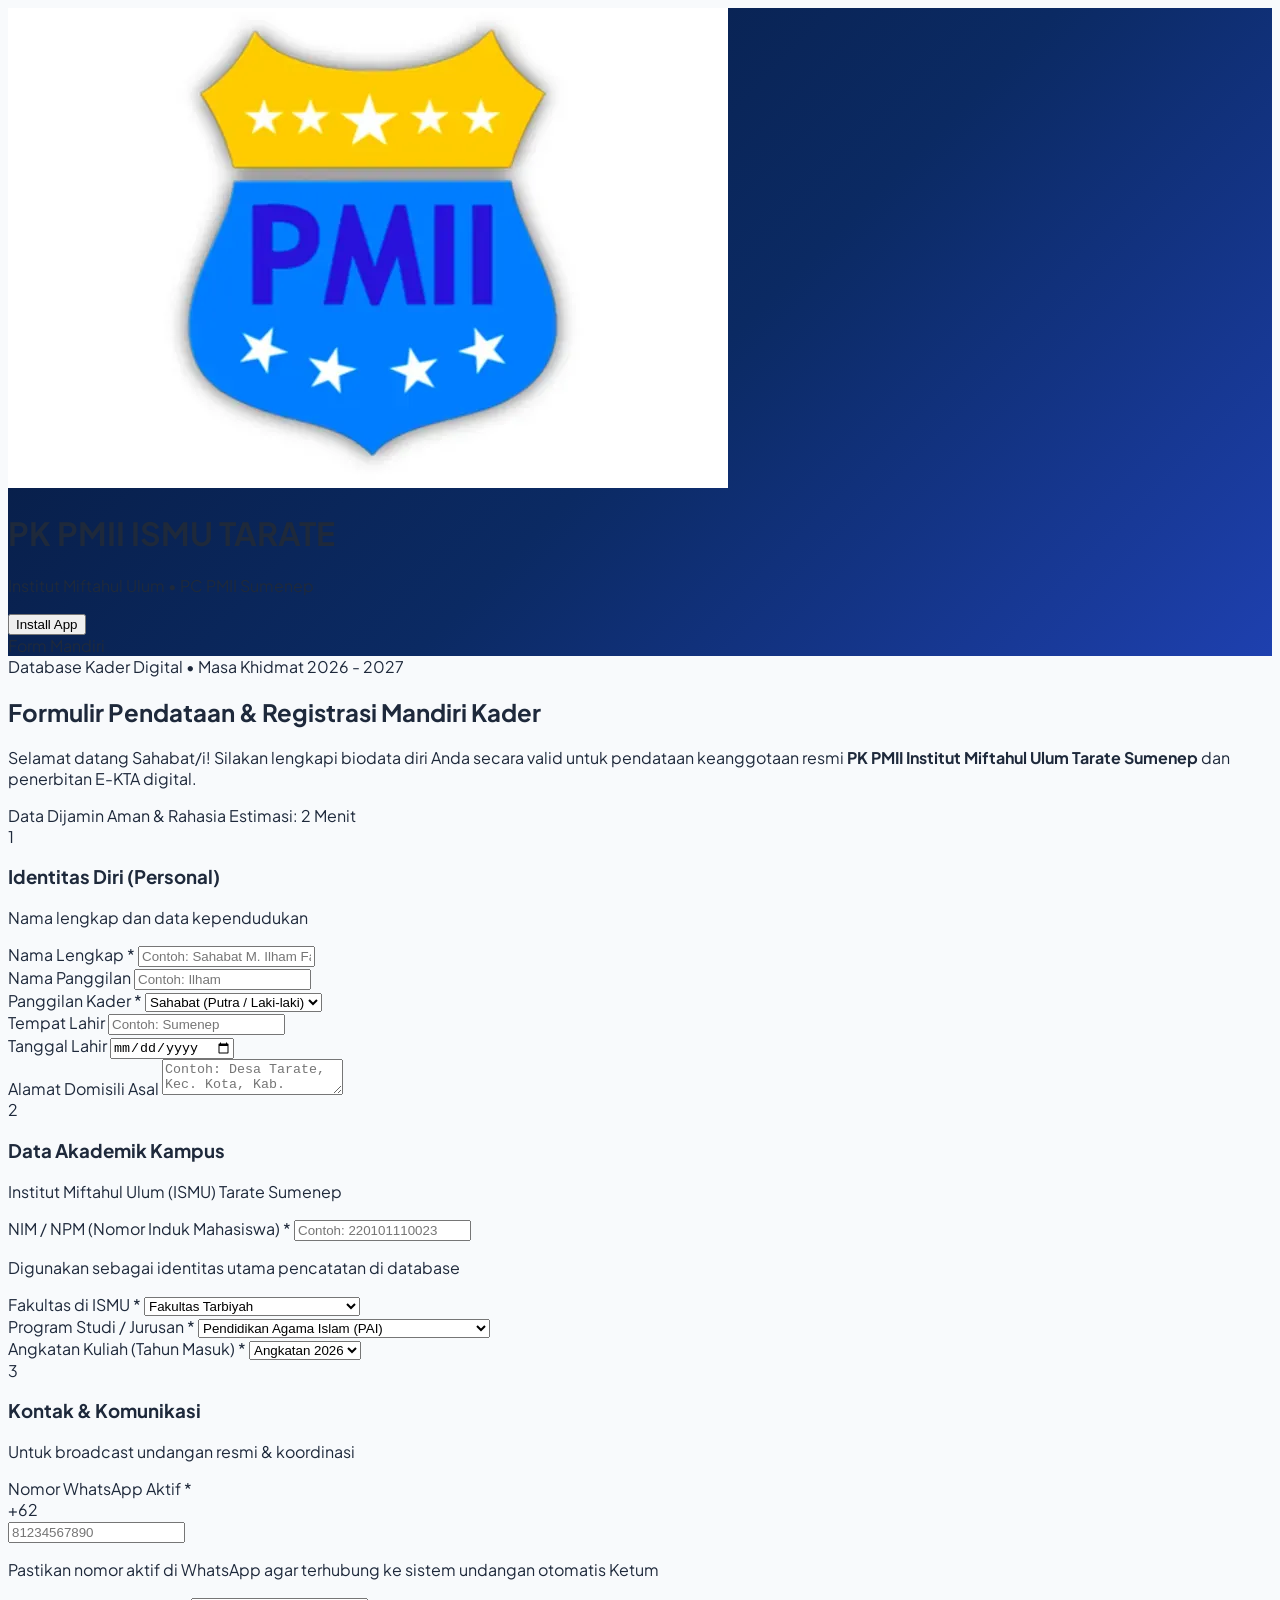
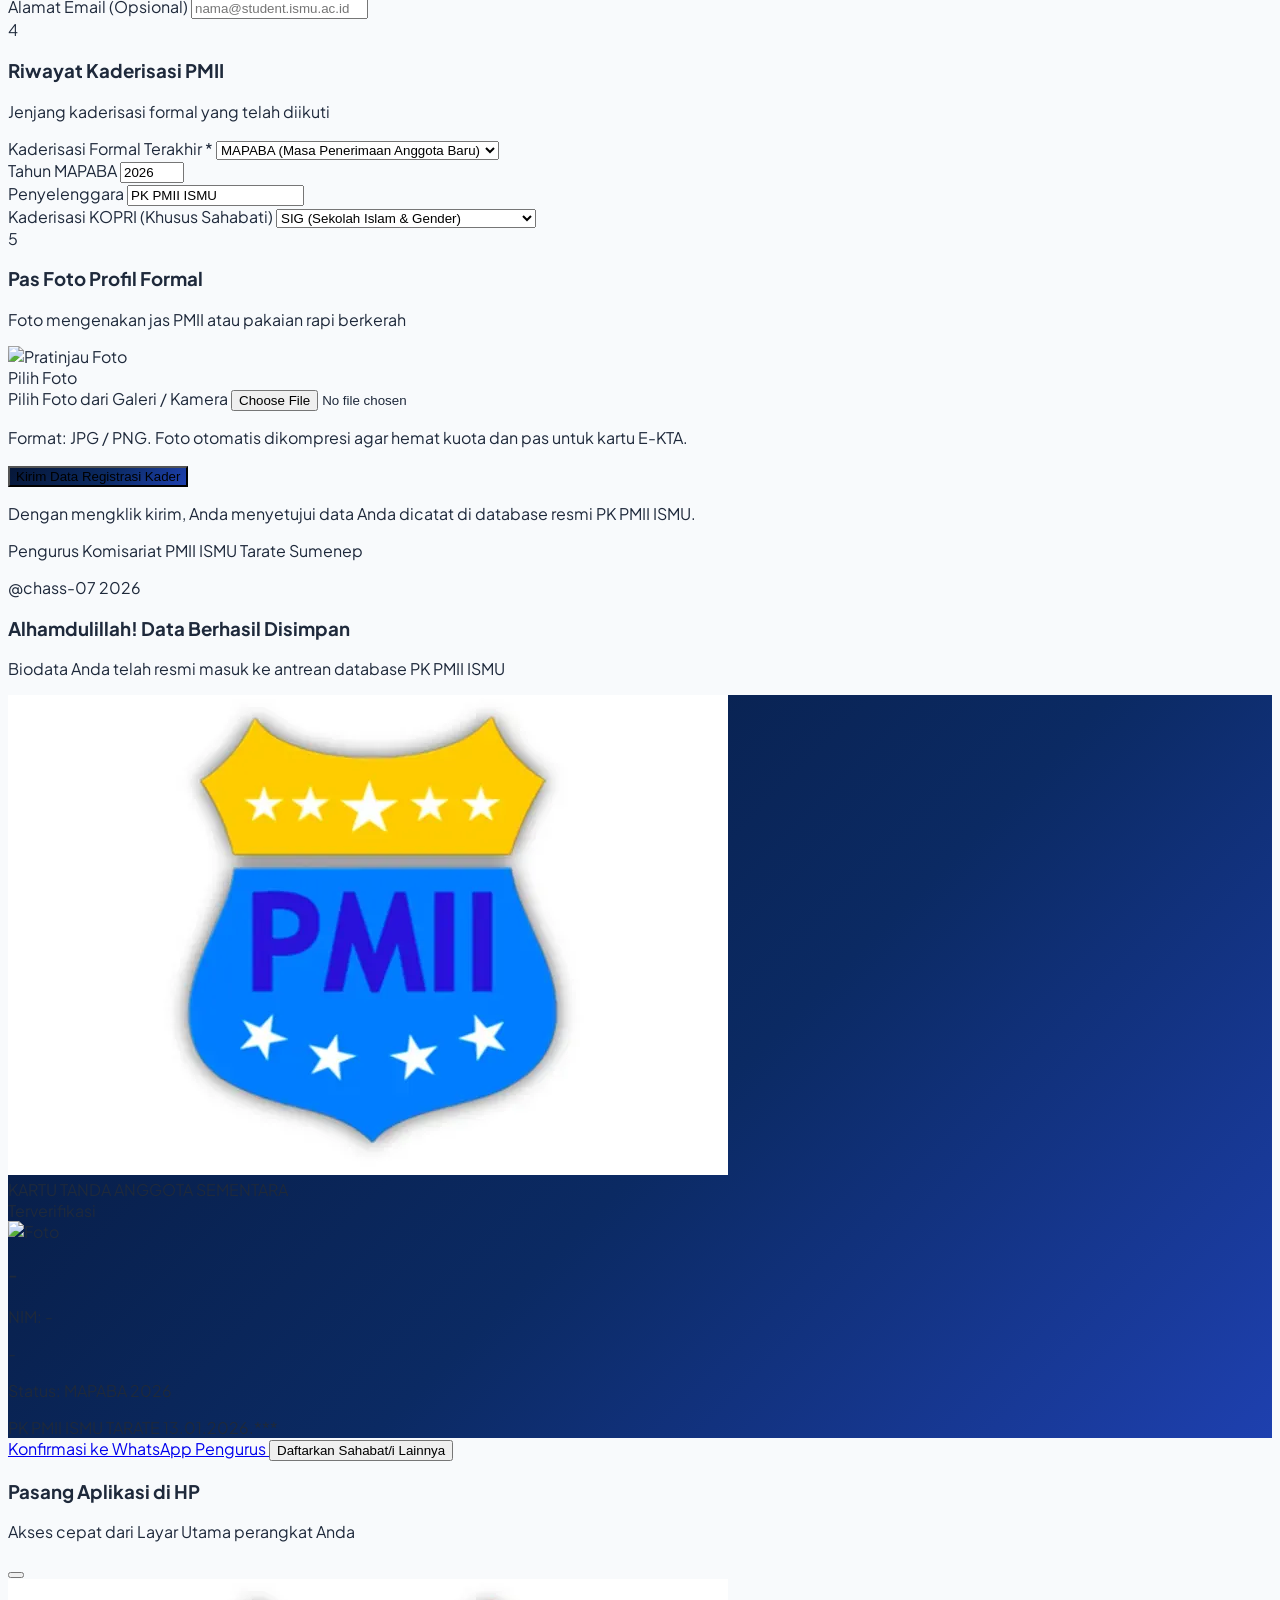
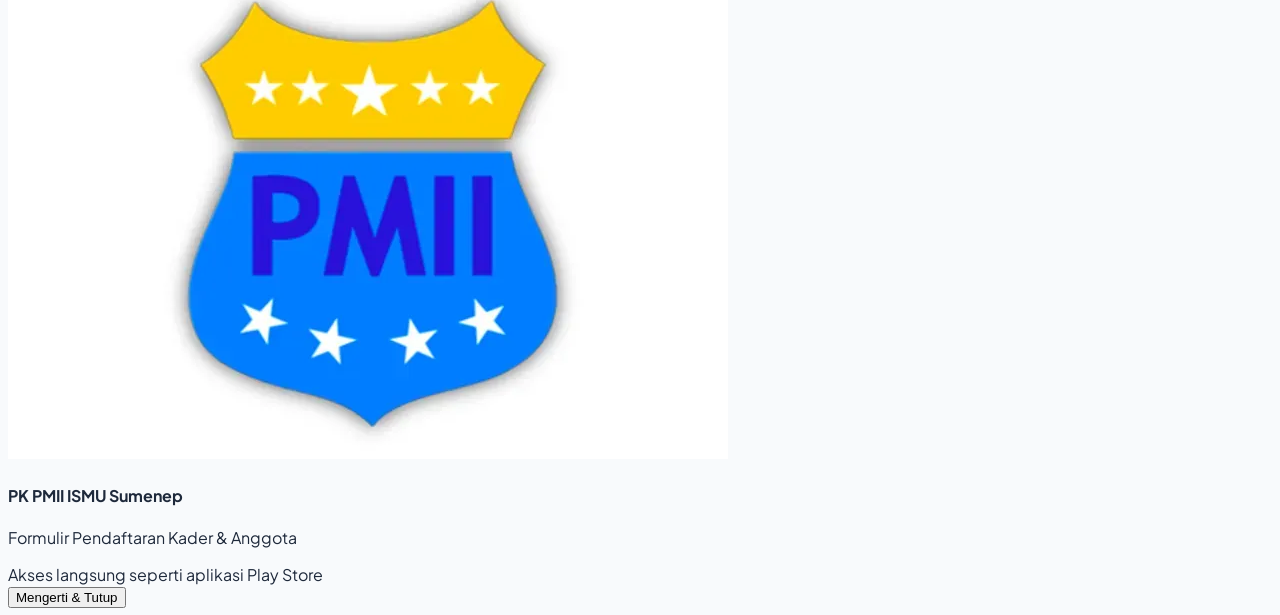
==== form-kader.html @ e55a3c3b "PWA Auto-Update: Bump Service Worker v4.0 dan auto-refresh controllerchange di seluruh halaman" ====
<!DOCTYPE html>
<html lang="id">
<head>
  <meta charset="UTF-8">
  <meta name="viewport" content="width=device-width, initial-scale=1.0, maximum-scale=1.0, user-scalable=no">
  <title>Formulir Pendataan Mandiri Kader PMII ISMU Sumenep</title>
  
  <!-- PWA & Mobile Web App Meta -->
  <link rel="icon" type="image/webp" href="assets/logo-pmii.webp">
  <link rel="manifest" href="manifest.json">
  <meta name="theme-color" content="#002b66">
  <meta name="mobile-web-app-capable" content="yes">
  <meta name="apple-mobile-web-app-capable" content="yes">
  <meta name="apple-mobile-web-app-status-bar-style" content="black-translucent">
  <meta name="apple-mobile-web-app-title" content="PMII ISMU">
  <link rel="apple-touch-icon" href="assets/logo-pmii.webp">
  
  <!-- Tailwind CSS CDN -->
  <script src="https://cdn.tailwindcss.com"></script>
  
  <!-- Google Fonts: Plus Jakarta Sans -->
  <link rel="preconnect" href="https://fonts.googleapis.com">
  <link rel="preconnect" href="https://fonts.gstatic.com" crossorigin>
  <link href="https://fonts.googleapis.com/css2?family=Plus+Jakarta+Sans:wght@300;400;500;600;700;800&family=Cinzel:wght@600;700;800&display=swap" rel="stylesheet">
  
  <!-- Lucide Icons -->
  <script src="https://unpkg.com/lucide@latest"></script>

  <!-- Data Awal & Konfigurasi Cloud -->
  <script src="js/data.js?v=20261110_v4"></script>

  <script>
    tailwind.config = {
      theme: {
        extend: {
          fontFamily: {
            sans: ['"Plus Jakarta Sans"', 'sans-serif'],
            cinzel: ['"Cinzel"', 'serif'],
          },
          colors: {
            pmii: {
              blue: '#0B2A63',
              navy: '#061738',
              yellow: '#F5B014',
              gold: '#D99B0B',
              lightBlue: '#1E40AF',
              accent: '#3B82F6'
            }
          }
        }
      }
    }
  </script>

  <style>
    body {
      background-color: #F8FAFC;
      color: #1E293B;
      font-family: 'Plus Jakarta Sans', sans-serif;
      -webkit-tap-highlight-color: transparent;
    }
    .custom-scrollbar::-webkit-scrollbar {
      width: 4px;
      height: 4px;
    }
    .custom-scrollbar::-webkit-scrollbar-track {
      background: #F1F5F9;
    }
    .custom-scrollbar::-webkit-scrollbar-thumb {
      background: #CBD5E1;
      border-radius: 4px;
    }
    .gradient-pmii {
      background: linear-gradient(135deg, #061738 0%, #0B2A63 55%, #1E40AF 100%);
    }
    .gradient-gold {
      background: linear-gradient(135deg, #F5B014 0%, #D99B0B 100%);
    }
  </style>
</head>
<body class="min-h-screen flex flex-col justify-between selection:bg-pmii-yellow selection:text-pmii-navy">

  <!-- Header Banner Publik -->
  <header class="gradient-pmii text-white shadow-lg sticky top-0 z-30">
    <div class="max-w-xl mx-auto px-4 py-3 flex items-center justify-between">
      <div class="flex items-center gap-3">
        <div class="w-10 h-10 rounded-xl bg-white p-1 shadow-md flex items-center justify-center shrink-0">
          <img src="assets/logo-pmii.webp" 
               alt="Logo PMII" 
               class="w-full h-full object-contain">
        </div>
        <div>
          <h1 class="text-sm font-extrabold tracking-wide text-white leading-tight">PK PMII ISMU TARATE</h1>
          <p class="text-[11px] text-yellow-300 font-medium">Institut Miftahul Ulum • PC PMII Sumenep</p>
        </div>
      </div>
      <div class="flex items-center gap-2">
        <button id="btn-install-form" type="button" onclick="triggerPwaInstall()" class="hidden items-center gap-1.5 bg-yellow-400 hover:bg-yellow-300 text-slate-900 font-black text-[11px] px-3 py-1 rounded-full shadow-sm transition cursor-pointer">
          <i data-lucide="download" class="w-3.5 h-3.5 stroke-[2.5]"></i>
          <span>Install App</span>
        </button>
        <div class="flex items-center gap-1.5 bg-white/10 px-2.5 py-1 rounded-full border border-white/15 text-[10px] text-white">
          <span class="w-1.5 h-1.5 rounded-full bg-emerald-400 animate-pulse"></span>
          <span>Form Mandiri</span>
        </div>
      </div>
    </div>
  </header>

  <!-- Hero Section & Petunjuk -->
  <main class="flex-grow max-w-xl w-full mx-auto px-4 py-5 space-y-5">
    
    <!-- Hero Box -->
    <div class="bg-white rounded-3xl p-5 border border-slate-100 shadow-sm relative overflow-hidden">
      <div class="absolute -right-10 -bottom-10 w-32 h-32 bg-yellow-400/10 rounded-full blur-xl pointer-events-none"></div>
      <div class="flex items-center gap-2 mb-2">
        <span class="px-2.5 py-0.5 rounded-full bg-blue-50 text-blue-800 text-[10px] font-bold uppercase tracking-wider border border-blue-100">
          Database Kader Digital
        </span>
        <span class="text-xs text-slate-400">• Masa Khidmat 2026 - 2027</span>
      </div>
      <h2 class="text-lg font-extrabold text-slate-900 leading-snug">
        Formulir Pendataan & Registrasi Mandiri Kader
      </h2>
      <p class="text-xs text-slate-500 mt-1 leading-relaxed">
        Selamat datang Sahabat/i! Silakan lengkapi biodata diri Anda secara valid untuk pendataan keanggotaan resmi 
        <strong class="text-pmii-blue">PK PMII Institut Miftahul Ulum Tarate Sumenep</strong> dan penerbitan E-KTA digital.
      </p>

      <div class="mt-4 pt-3 border-t border-slate-100 flex items-center justify-between text-[11px] text-slate-500">
        <span class="flex items-center gap-1">
          <i data-lucide="shield-check" class="w-3.5 h-3.5 text-emerald-600"></i>
          <span>Data Dijamin Aman & Rahasia</span>
        </span>
        <span class="text-slate-400">Estimasi: 2 Menit</span>
      </div>
    </div>

    <!-- Form Kontainer -->
    <form id="form-registrasi-kader" onsubmit="handleFormSubmit(event)" class="space-y-5">
      
      <!-- STEP 1: Biodata Personal -->
      <div class="bg-white rounded-3xl p-5 border border-slate-100 shadow-sm space-y-4">
        <div class="flex items-center gap-2.5 pb-3 border-b border-slate-100">
          <div class="w-7 h-7 rounded-xl bg-blue-50 text-blue-700 flex items-center justify-center font-bold text-xs">
            1
          </div>
          <div>
            <h3 class="text-sm font-extrabold text-slate-800">Identitas Diri (Personal)</h3>
            <p class="text-[11px] text-slate-400">Nama lengkap dan data kependudukan</p>
          </div>
        </div>

        <div class="space-y-3.5">
          <!-- Nama Lengkap -->
          <div>
            <label class="block text-xs font-bold text-slate-700 mb-1">
              Nama Lengkap <span class="text-rose-500">*</span>
            </label>
            <input type="text" id="kader-nama" required placeholder="Contoh: Sahabat M. Ilham Fathoni" 
                   class="w-full text-xs border border-slate-200 rounded-xl px-3.5 py-2.5 bg-slate-50/50 focus:bg-white focus:outline-none focus:border-blue-600 focus:ring-2 focus:ring-blue-100 transition">
          </div>

          <!-- Nama Panggilan & Gender -->
          <div class="grid grid-cols-2 gap-3">
            <div>
              <label class="block text-xs font-bold text-slate-700 mb-1">
                Nama Panggilan
              </label>
              <input type="text" id="kader-panggilan" placeholder="Contoh: Ilham" 
                     class="w-full text-xs border border-slate-200 rounded-xl px-3.5 py-2.5 bg-slate-50/50 focus:bg-white focus:outline-none focus:border-blue-600 focus:ring-2 focus:ring-blue-100 transition">
            </div>

            <div>
              <label class="block text-xs font-bold text-slate-700 mb-1">
                Panggilan Kader <span class="text-rose-500">*</span>
              </label>
              <select id="kader-gender" required onchange="handleGenderChange(this.value)"
                      class="w-full text-xs border border-slate-200 rounded-xl px-3.5 py-2.5 bg-slate-50/50 focus:bg-white focus:outline-none focus:border-blue-600 focus:ring-2 focus:ring-blue-100 transition font-semibold">
                <option value="Laki-laki">Sahabat (Putra / Laki-laki)</option>
                <option value="Perempuan">Sahabati (Putri / KOPRI)</option>
              </select>
            </div>
          </div>

          <!-- Tempat & Tanggal Lahir -->
          <div class="grid grid-cols-2 gap-3">
            <div>
              <label class="block text-xs font-bold text-slate-700 mb-1">
                Tempat Lahir
              </label>
              <input type="text" id="kader-tempat-lahir" placeholder="Contoh: Sumenep" 
                     class="w-full text-xs border border-slate-200 rounded-xl px-3.5 py-2.5 bg-slate-50/50 focus:bg-white focus:outline-none focus:border-blue-600 focus:ring-2 focus:ring-blue-100 transition">
            </div>

            <div>
              <label class="block text-xs font-bold text-slate-700 mb-1">
                Tanggal Lahir
              </label>
              <input type="date" id="kader-tanggal-lahir" 
                     class="w-full text-xs border border-slate-200 rounded-xl px-3.5 py-2.5 bg-slate-50/50 focus:bg-white focus:outline-none focus:border-blue-600 focus:ring-2 focus:ring-blue-100 transition">
            </div>
          </div>

          <!-- Alamat Asal -->
          <div>
            <label class="block text-xs font-bold text-slate-700 mb-1">
              Alamat Domisili Asal
            </label>
            <textarea id="kader-alamat" rows="2" placeholder="Contoh: Desa Tarate, Kec. Kota, Kab. Sumenep" 
                      class="w-full text-xs border border-slate-200 rounded-xl px-3.5 py-2 bg-slate-50/50 focus:bg-white focus:outline-none focus:border-blue-600 focus:ring-2 focus:ring-blue-100 transition"></textarea>
          </div>
        </div>
      </div>

      <!-- STEP 2: Data Akademik Kampus ISMU -->
      <div class="bg-white rounded-3xl p-5 border border-slate-100 shadow-sm space-y-4">
        <div class="flex items-center gap-2.5 pb-3 border-b border-slate-100">
          <div class="w-7 h-7 rounded-xl bg-amber-50 text-amber-700 flex items-center justify-center font-bold text-xs">
            2
          </div>
          <div>
            <h3 class="text-sm font-extrabold text-slate-800">Data Akademik Kampus</h3>
            <p class="text-[11px] text-slate-400">Institut Miftahul Ulum (ISMU) Tarate Sumenep</p>
          </div>
        </div>

        <div class="space-y-3.5">
          <!-- NIM / NPM -->
          <div>
            <label class="block text-xs font-bold text-slate-700 mb-1">
              NIM / NPM (Nomor Induk Mahasiswa) <span class="text-rose-500">*</span>
            </label>
            <input type="text" id="kader-nim" required placeholder="Contoh: 220101110023" 
                   class="w-full text-xs font-mono font-bold tracking-wider border border-slate-200 rounded-xl px-3.5 py-2.5 bg-slate-50/50 focus:bg-white focus:outline-none focus:border-blue-600 focus:ring-2 focus:ring-blue-100 transition">
            <p class="text-[10px] text-slate-400 mt-1">Digunakan sebagai identitas utama pencatatan di database</p>
          </div>

          <!-- Fakultas -->
          <div>
            <label class="block text-xs font-bold text-slate-700 mb-1">
              Fakultas di ISMU <span class="text-rose-500">*</span>
            </label>
            <select id="kader-fakultas" required onchange="handleFakultasChange(this.value)"
                    class="w-full text-xs border border-slate-200 rounded-xl px-3.5 py-2.5 bg-slate-50/50 focus:bg-white focus:outline-none focus:border-blue-600 focus:ring-2 focus:ring-blue-100 transition font-semibold">
              <!-- Populated dynamically via JS -->
            </select>
          </div>

          <!-- Program Studi / Jurusan -->
          <div>
            <label class="block text-xs font-bold text-slate-700 mb-1">
              Program Studi / Jurusan <span class="text-rose-500">*</span>
            </label>
            <select id="kader-jurusan" required
                    class="w-full text-xs border border-slate-200 rounded-xl px-3.5 py-2.5 bg-slate-50/50 focus:bg-white focus:outline-none focus:border-blue-600 focus:ring-2 focus:ring-blue-100 transition font-medium">
              <!-- Populated by JS -->
            </select>
          </div>

          <!-- Angkatan Kuliah -->
          <div>
            <label class="block text-xs font-bold text-slate-700 mb-1">
              Angkatan Kuliah (Tahun Masuk) <span class="text-rose-500">*</span>
            </label>
            <select id="kader-angkatan" required
                    class="w-full text-xs border border-slate-200 rounded-xl px-3.5 py-2.5 bg-slate-50/50 focus:bg-white focus:outline-none focus:border-blue-600 focus:ring-2 focus:ring-blue-100 transition font-semibold">
              <option value="2026" selected>Angkatan 2026</option>
              <option value="2025">Angkatan 2025</option>
              <option value="2024">Angkatan 2024</option>
              <option value="2023">Angkatan 2023</option>
              <option value="2022">Angkatan 2022</option>
              <option value="2021">Angkatan 2021</option>
              <option value="2020">Angkatan 2020</option>
            </select>
          </div>
        </div>
      </div>

      <!-- STEP 3: Kontak WhatsApp & Komunikasi -->
      <div class="bg-white rounded-3xl p-5 border border-slate-100 shadow-sm space-y-4">
        <div class="flex items-center gap-2.5 pb-3 border-b border-slate-100">
          <div class="w-7 h-7 rounded-xl bg-emerald-50 text-emerald-700 flex items-center justify-center font-bold text-xs">
            3
          </div>
          <div>
            <h3 class="text-sm font-extrabold text-slate-800">Kontak & Komunikasi</h3>
            <p class="text-[11px] text-slate-400">Untuk broadcast undangan resmi & koordinasi</p>
          </div>
        </div>

        <div class="space-y-3.5">
          <!-- WhatsApp -->
          <div>
            <label class="block text-xs font-bold text-slate-700 mb-1">
              Nomor WhatsApp Aktif <span class="text-rose-500">*</span>
            </label>
            <div class="relative">
              <div class="absolute inset-y-0 left-0 pl-3.5 flex items-center pointer-events-none text-slate-400 text-xs font-bold">
                +62
              </div>
              <input type="tel" id="kader-whatsapp" required placeholder="81234567890" 
                     class="w-full text-xs font-bold border border-slate-200 rounded-xl pl-12 pr-3.5 py-2.5 bg-slate-50/50 focus:bg-white focus:outline-none focus:border-emerald-600 focus:ring-2 focus:ring-emerald-100 transition">
            </div>
            <p class="text-[10px] text-slate-400 mt-1">Pastikan nomor aktif di WhatsApp agar terhubung ke sistem undangan otomatis Ketum</p>
          </div>

          <!-- Email -->
          <div>
            <label class="block text-xs font-bold text-slate-700 mb-1">
              Alamat Email (Opsional)
            </label>
            <input type="email" id="kader-email" placeholder="nama@student.ismu.ac.id" 
                   class="w-full text-xs border border-slate-200 rounded-xl px-3.5 py-2.5 bg-slate-50/50 focus:bg-white focus:outline-none focus:border-blue-600 focus:ring-2 focus:ring-blue-100 transition">
          </div>
        </div>
      </div>

      <!-- STEP 4: Riwayat Kaderisasi PMII -->
      <div class="bg-white rounded-3xl p-5 border border-slate-100 shadow-sm space-y-4">
        <div class="flex items-center gap-2.5 pb-3 border-b border-slate-100">
          <div class="w-7 h-7 rounded-xl bg-purple-50 text-purple-700 flex items-center justify-center font-bold text-xs">
            4
          </div>
          <div>
            <h3 class="text-sm font-extrabold text-slate-800">Riwayat Kaderisasi PMII</h3>
            <p class="text-[11px] text-slate-400">Jenjang kaderisasi formal yang telah diikuti</p>
          </div>
        </div>

        <div class="space-y-3.5">
          <!-- Jenjang Formal -->
          <div>
            <label class="block text-xs font-bold text-slate-700 mb-1">
              Kaderisasi Formal Terakhir <span class="text-rose-500">*</span>
            </label>
            <select id="kader-formal" required
                    class="w-full text-xs border border-slate-200 rounded-xl px-3.5 py-2.5 bg-slate-50/50 focus:bg-white focus:outline-none focus:border-blue-600 focus:ring-2 focus:ring-blue-100 transition font-semibold">
              <option value="MAPABA" selected>MAPABA (Masa Penerimaan Anggota Baru)</option>
              <option value="PKD">PKD (Pelatihan Kader Dasar)</option>
              <option value="PKL">PKL (Pelatihan Kader Lanjutan)</option>
              <option value="PKN">PKN (Pelatihan Kader Nasional)</option>
              <option value="Calon Anggota">Calon Anggota (Belum Mapaba)</option>
            </select>
          </div>

          <!-- Tahun & Penyelenggara Mapaba -->
          <div class="grid grid-cols-2 gap-3">
            <div>
              <label class="block text-xs font-bold text-slate-700 mb-1">
                Tahun MAPABA
              </label>
              <input type="number" id="kader-tahun-mapaba" value="2026" min="2010" max="2030" 
                     class="w-full text-xs font-bold border border-slate-200 rounded-xl px-3.5 py-2.5 bg-slate-50/50 focus:bg-white focus:outline-none focus:border-blue-600 focus:ring-2 focus:ring-blue-100 transition">
            </div>

            <div>
              <label class="block text-xs font-bold text-slate-700 mb-1">
                Penyelenggara
              </label>
              <input type="text" id="kader-penyelenggara-mapaba" value="PK PMII ISMU" 
                     class="w-full text-xs font-semibold border border-slate-200 rounded-xl px-3.5 py-2.5 bg-slate-50/50 focus:bg-white focus:outline-none focus:border-blue-600 focus:ring-2 focus:ring-blue-100 transition">
            </div>
          </div>

          <!-- Jenjang KOPRI (Khusus Perempuan) -->
          <div id="section-kopri" class="hidden pt-2 border-t border-slate-100">
            <label class="block text-xs font-bold text-pink-700 mb-1">
              Kaderisasi KOPRI (Khusus Sahabati)
            </label>
            <select id="kader-kopri"
                    class="w-full text-xs border border-pink-200 rounded-xl px-3.5 py-2.5 bg-pink-50/30 focus:bg-white focus:outline-none focus:border-pink-500 focus:ring-2 focus:ring-pink-100 transition font-semibold text-pink-800">
              <option value="SIG" selected>SIG (Sekolah Islam & Gender)</option>
              <option value="SKK">SKK (Sekolah Kader KOPRI)</option>
              <option value="SKKN">SKKN (Sekolah Kader KOPRI Nasional)</option>
              <option value="-">Belum Mengikuti KOPRI</option>
            </select>
          </div>
        </div>
      </div>

      <!-- STEP 5: Pas Foto Formal -->
      <div class="bg-white rounded-3xl p-5 border border-slate-100 shadow-sm space-y-4">
        <div class="flex items-center gap-2.5 pb-3 border-b border-slate-100">
          <div class="w-7 h-7 rounded-xl bg-blue-50 text-blue-700 flex items-center justify-center font-bold text-xs">
            5
          </div>
          <div>
            <h3 class="text-sm font-extrabold text-slate-800">Pas Foto Profil Formal</h3>
            <p class="text-[11px] text-slate-400">Foto mengenakan jas PMII atau pakaian rapi berkerah</p>
          </div>
        </div>

        <div class="flex flex-col sm:flex-row items-center gap-4">
          <!-- Foto Preview -->
          <div class="relative w-24 h-24 rounded-2xl overflow-hidden bg-slate-100 border-2 border-dashed border-blue-300 flex items-center justify-center shrink-0 shadow-inner group">
            <img id="foto-preview-img" src="" alt="Pratinjau Foto" class="w-full h-full object-cover hidden">
            <div id="foto-placeholder-icon" class="text-center p-2">
              <i data-lucide="camera" class="w-7 h-7 text-blue-500 mx-auto"></i>
              <span class="text-[9px] text-slate-400 block mt-1 font-semibold">Pilih Foto</span>
            </div>
          </div>

          <!-- Input File -->
          <div class="w-full space-y-2">
            <label for="input-foto-file" class="w-full py-2.5 px-4 bg-blue-50 hover:bg-blue-100 text-blue-700 border border-blue-200 rounded-xl font-bold text-xs flex items-center justify-center gap-2 cursor-pointer transition active:scale-98">
              <i data-lucide="upload" class="w-4 h-4"></i>
              <span>Pilih Foto dari Galeri / Kamera</span>
            </label>
            <input type="file" id="input-foto-file" accept="image/*" onchange="handleFotoFileSelect(event)" class="hidden">
            <input type="hidden" id="kader-foto-base64">
            
            <p class="text-[10px] text-slate-400 leading-tight">
              Format: JPG / PNG. Foto otomatis dikompresi agar hemat kuota dan pas untuk kartu E-KTA.
            </p>
          </div>
        </div>
      </div>

      <!-- Tombol Submit -->
      <div class="pt-2">
        <button type="submit" id="btn-submit-pendaftaran" 
                class="w-full py-3.5 px-6 gradient-pmii text-white font-extrabold text-sm rounded-2xl shadow-lg shadow-blue-900/25 hover:shadow-xl hover:opacity-95 transition flex items-center justify-center gap-2 active:scale-98">
          <i data-lucide="send" class="w-4 h-4 text-yellow-400"></i>
          <span>Kirim Data Registrasi Kader</span>
        </button>
        <p class="text-center text-[11px] text-slate-400 mt-2.5">
          Dengan mengklik kirim, Anda menyetujui data Anda dicatat di database resmi PK PMII ISMU.
        </p>
      </div>

    </form>

  </main>

  <!-- Footer Publik -->
  <footer class="bg-white border-t border-slate-100 py-4 mt-8">
    <div class="max-w-xl mx-auto px-4 text-center space-y-1">
      <p class="text-xs font-bold text-slate-700">Pengurus Komisariat PMII ISMU Tarate Sumenep</p>
      <p class="text-[10px] text-slate-400">@chass-07 2026</p>
    </div>
  </footer>

  <!-- MODAL SUKSES & BUKTI REGISTRASI DIGITAL -->
  <div id="modal-sukses" class="fixed inset-0 z-50 bg-slate-900/80 backdrop-blur-sm flex items-center justify-center p-4 hidden">
    <div class="bg-white rounded-3xl max-w-md w-full p-6 shadow-2xl space-y-5 animate-in fade-in zoom-in-95 duration-200">
      
      <!-- Icon Sukses -->
      <div class="text-center space-y-1.5">
        <div class="w-14 h-14 rounded-full bg-emerald-100 text-emerald-600 flex items-center justify-center mx-auto shadow-md shadow-emerald-500/20">
          <i data-lucide="check" class="w-8 h-8 stroke-[3]"></i>
        </div>
        <h3 class="text-lg font-black text-slate-900">Alhamdulillah! Data Berhasil Disimpan</h3>
        <p class="text-xs text-slate-500">Biodata Anda telah resmi masuk ke antrean database PK PMII ISMU</p>
      </div>

      <!-- Kartu Digital Pratinjau KTA Sementara -->
      <div id="bukti-kartu" class="gradient-pmii rounded-2xl p-4 text-white shadow-md relative overflow-hidden border border-yellow-400/30">
        <div class="absolute -right-8 -bottom-8 w-24 h-24 bg-yellow-400/20 rounded-full blur-xl pointer-events-none"></div>
        <div class="flex items-center justify-between pb-2 border-b border-white/15 mb-3">
          <div class="flex items-center gap-2">
            <div class="w-5 h-5 rounded-md bg-white p-0.5 flex items-center justify-center shrink-0">
              <img src="assets/logo-pmii.webp" alt="Logo PMII" class="w-full h-full object-contain">
            </div>
            <span class="text-[10px] font-black tracking-wider text-yellow-300 uppercase">KARTU TANDA ANGGOTA SEMENTARA</span>
          </div>
          <span class="text-[9px] bg-emerald-500/80 px-2 py-0.5 rounded font-bold">Terverifikasi</span>
        </div>

        <div class="flex items-start gap-3">
          <img id="sukses-card-foto" src="https://via.placeholder.com/80" alt="Foto" class="w-16 h-20 rounded-xl object-cover border-2 border-yellow-400 shadow-sm shrink-0 bg-slate-800">
          <div class="space-y-0.5 text-xs">
            <h4 id="sukses-card-nama" class="font-extrabold text-sm text-white leading-tight">-</h4>
            <p id="sukses-card-nim" class="font-mono text-yellow-300 text-[11px] font-bold">NIM: -</p>
            <p id="sukses-card-prodi" class="text-[11px] text-slate-200">-</p>
            <p id="sukses-card-kaderisasi" class="text-[10px] text-slate-300 font-semibold pt-1">Status: MAPABA 2026</p>
          </div>
        </div>

        <div class="mt-3 pt-2 border-t border-white/10 flex items-center justify-between text-[10px] text-slate-300">
          <span>PK PMII ISMU TARATE</span>
          <span id="sukses-card-kta" class="font-mono text-yellow-300 font-bold">13.01.2026.***</span>
        </div>
      </div>

      <!-- Action Buttons -->
      <div class="space-y-2.5 pt-1">
        <!-- Konfirmasi via WhatsApp -->
        <a id="btn-wa-konfirmasi" href="#" target="_blank" 
           class="w-full py-3 px-4 bg-emerald-600 hover:bg-emerald-700 text-white font-extrabold text-xs rounded-xl shadow-md shadow-emerald-600/25 transition flex items-center justify-center gap-2">
          <i data-lucide="message-circle" class="w-4 h-4"></i>
          <span>Konfirmasi ke WhatsApp Pengurus</span>
        </a>

        <!-- Isi Form Lain / Tutup -->
        <button type="button" onclick="location.reload()" 
                class="w-full py-2.5 px-4 bg-slate-100 hover:bg-slate-200 text-slate-700 font-bold text-xs rounded-xl transition">
          Daftarkan Sahabat/i Lainnya
        </button>
      </div>

    </div>
  </div>

  <!-- MODAL: PANDUAN INSTALL APLIKASI (PWA CROSS-DEVICE) -->
  <div id="modal-pwa-guide" class="fixed inset-0 z-50 bg-slate-900/80 backdrop-blur-sm flex items-center justify-center p-4 hidden">
    <div class="bg-white rounded-3xl max-w-md w-full p-6 shadow-2xl space-y-5 animate-in fade-in zoom-in-95 duration-200">
      
      <div class="flex items-center justify-between pb-3 border-b border-slate-100">
        <div class="flex items-center gap-2.5">
          <div class="w-9 h-9 rounded-xl bg-amber-100 text-amber-700 flex items-center justify-center">
            <i data-lucide="smartphone" class="w-5 h-5"></i>
          </div>
          <div>
            <h3 class="font-extrabold text-slate-800 text-sm">Pasang Aplikasi di HP</h3>
            <p class="text-[11px] text-slate-400">Akses cepat dari Layar Utama perangkat Anda</p>
          </div>
        </div>
        <button onclick="closePwaGuideModal()" class="text-slate-400 hover:text-slate-600 p-1.5 rounded-xl hover:bg-slate-100 transition">
          <i data-lucide="x" class="w-4 h-4"></i>
        </button>
      </div>

      <!-- App Card Preview -->
      <div class="flex items-center gap-3.5 p-3.5 rounded-2xl bg-gradient-to-br from-blue-50/60 to-slate-50 border border-blue-100/70">
        <div class="w-12 h-12 rounded-2xl bg-white p-1 border border-slate-200 shadow-xs flex items-center justify-center shrink-0">
          <img src="assets/logo-pmii.webp" alt="Logo PMII" class="w-full h-full object-contain">
        </div>
        <div class="space-y-0.5">
          <h4 class="font-extrabold text-xs text-slate-900">PK PMII ISMU Sumenep</h4>
          <p class="text-[11px] text-slate-500">Formulir Pendaftaran Kader & Anggota</p>
          <div class="flex items-center gap-1.5 text-[10px] text-emerald-700 font-bold pt-0.5">
            <span class="w-1.5 h-1.5 rounded-full bg-emerald-500"></span>
            <span>Akses langsung seperti aplikasi Play Store</span>
          </div>
        </div>
      </div>

      <!-- Petunjuk Dinamis Berdasarkan OS / Browser -->
      <div id="pwa-guide-steps" class="space-y-2.5 text-xs text-slate-700"></div>

      <!-- Tombol Aksi -->
      <div class="pt-2 flex items-center justify-end">
        <button onclick="closePwaGuideModal()" class="w-full py-2.5 px-4 bg-blue-600 hover:bg-blue-700 text-white font-bold text-xs rounded-xl shadow-xs transition text-center">
          Mengerti & Tutup
        </button>
      </div>

    </div>
  </div>

  <!-- JAVASCRIPT LOGIC FORMULIR -->
  <script>
    // Data Program Studi Default per Fakultas ISMU Tarate
    const defaultProdiByFakultas = {
      "Fakultas Tarbiyah": [
        "Pendidikan Agama Islam (PAI)",
        "Manajemen Pendidikan Islam (MPI)",
        "Pendidikan Guru Madrasah Ibtidaiyah (PGMI)"
      ],
      "Fakultas Syariah": [
        "Hukum Keluarga Islam (HKI / Ahwal Syakhshiyyah)",
        "Hukum Ekonomi Syariah (HES / Muamalah)"
      ],
      "Fakultas Ekonomi & Bisnis Islam": [
        "Ekonomi Syariah",
        "Perbankan Syariah"
      ],
      "Program Pascasarjana": [
        "Magister Pendidikan Agama Islam (S2 PAI)"
      ]
    };

    function getDynamicFakultasProdiMap() {
      try {
        const saved = localStorage.getItem('pmii_fakultas_prodi');
        if (saved) {
          const parsed = JSON.parse(saved);
          if (Array.isArray(parsed) && parsed.length > 0) {
            const map = {};
            parsed.forEach(item => {
              if (item.fakultas) {
                map[item.fakultas] = Array.isArray(item.prodi) ? item.prodi : [];
              }
            });
            return map;
          }
        }
      } catch (e) {}
      return defaultProdiByFakultas;
    }

    function initFakultasSelect() {
      const selFak = document.getElementById('kader-fakultas');
      if (!selFak) return;

      const map = getDynamicFakultasProdiMap();
      const keys = Object.keys(map);
      if (keys.length === 0) return;

      const currentVal = selFak.value;
      selFak.innerHTML = keys.map(k => `<option value="${k}" ${k === currentVal ? 'selected' : ''}>${k}</option>`).join('');

      const activeFak = keys.includes(currentVal) ? currentVal : keys[0];
      selFak.value = activeFak;
      handleFakultasChange(activeFak);
    }

    // Inisialisasi saat halaman dimuat
    document.addEventListener('DOMContentLoaded', () => {
      initFakultasSelect();
      if (window.lucide) {
        lucide.createIcons();
      }

      // Tarik master data fakultas & prodi terbaru dari server jika terhubung internet
      fetchLatestFakultasProdiFromServer();
    });

    async function fetchLatestFakultasProdiFromServer() {
      // 1. Coba koneksi langsung ke Neon Cloud (High Performance & Zero Proxy Latency)
      const connStr = (typeof DEFAULT_CLOUD_CONFIG !== 'undefined' && DEFAULT_CLOUD_CONFIG.url) ? DEFAULT_CLOUD_CONFIG.url : 'postgresql://neondb_owner:npg_OzRkS4cao0gV@ep-gentle-truth-bdh8gtax-pooler.c-8.us-east-2.aws.neon.tech/neondb?sslmode=require&channel_binding=require';
      let cleanHost = 'ep-gentle-truth-bdh8gtax.c-8.us-east-2.aws.neon.tech';
      if (connStr) {
        const m = connStr.match(/@([^:\/?]+)/);
        if (m && m[1]) cleanHost = m[1].replace('-pooler', '');
      }
      const directNeonUrl = `https://${cleanHost}/sql`;
      try {
        const res = await fetch(directNeonUrl, {
          method: 'POST',
          headers: {
            'Content-Type': 'application/json',
            'Neon-Connection-String': connStr
          },
          body: JSON.stringify({ query: 'SELECT fakultas_prodi FROM tb_komisariat WHERE id = 1;' })
        });
        if (res.ok) {
          const data = await res.json();
          const raw = data.rows && data.rows[0] ? data.rows[0].fakultas_prodi : null;
          if (raw) {
            const parsed = typeof raw === 'string' ? JSON.parse(raw) : raw;
            if (Array.isArray(parsed) && parsed.length > 0) {
              localStorage.setItem('pmii_fakultas_prodi', JSON.stringify(parsed));
              initFakultasSelect();
              return;
            }
          }
        }
      } catch (e) {
        console.warn('[FORM-KADER] Direct Neon query fallback:', e);
      }

      // 2. Fallback ke endpoint proxy jika direct query gagal
      const endpoints = ['/api/neon', '/api/neon.php', 'https://pmii-ismu.vercel.app/api/neon'];
      for (const ep of endpoints) {
        try {
          const res = await fetch(ep, {
            method: 'POST',
            headers: { 'Content-Type': 'application/json' },
            body: JSON.stringify({ query: 'SELECT fakultas_prodi FROM tb_komisariat WHERE id = 1;' })
          });
          if (res.ok) {
            const data = await res.json();
            const raw = data.rows && data.rows[0] ? data.rows[0].fakultas_prodi : null;
            if (raw) {
              const parsed = typeof raw === 'string' ? JSON.parse(raw) : raw;
              if (Array.isArray(parsed) && parsed.length > 0) {
                localStorage.setItem('pmii_fakultas_prodi', JSON.stringify(parsed));
                initFakultasSelect();
              }
            }
            break;
          }
        } catch (e) {}
      }
    }

    // Handle Perubahan Fakultas
    function handleFakultasChange(fakultas) {
      const selJurusan = document.getElementById('kader-jurusan');
      if (!selJurusan) return;

      const map = getDynamicFakultasProdiMap();
      const prodiList = map[fakultas] || Object.values(map)[0] || [];
      selJurusan.innerHTML = prodiList.map(p => `<option value="${p}">${p}</option>`).join('');
    }

    // Handle Perubahan Gender (Tampilkan KOPRI jika perempuan)
    function handleGenderChange(gender) {
      const kopriSec = document.getElementById('section-kopri');
      if (!kopriSec) return;
      if (gender === 'Perempuan') {
        kopriSec.classList.remove('hidden');
      } else {
        kopriSec.classList.add('hidden');
      }
    }

    // Handle Upload & Kompresi Foto
    function handleFotoFileSelect(event) {
      const file = event.target.files && event.target.files[0];
      if (!file) return;

      const reader = new FileReader();
      reader.onload = function(e) {
        const img = new Image();
        img.onload = function() {
          // Kompresi via Canvas (max width 600px untuk menghemat ukuran)
          const canvas = document.createElement('canvas');
          const maxDim = 600;
          let width = img.width;
          let height = img.height;

          if (width > height) {
            if (width > maxDim) {
              height *= maxDim / width;
              width = maxDim;
            }
          } else {
            if (height > maxDim) {
              width *= maxDim / height;
              height = maxDim;
            }
          }

          canvas.width = width;
          canvas.height = height;
          const ctx = canvas.getContext('2d');
          ctx.drawImage(img, 0, 0, width, height);

          // Ambil hasil base64 jpeg dengan quality 0.75
          const compressedBase64 = canvas.toDataURL('image/jpeg', 0.75);

          // Update preview
          const previewImg = document.getElementById('foto-preview-img');
          const placeholder = document.getElementById('foto-placeholder-icon');
          const hiddenInput = document.getElementById('kader-foto-base64');

          if (previewImg && placeholder) {
            previewImg.src = compressedBase64;
            previewImg.classList.remove('hidden');
            placeholder.classList.add('hidden');
          }
          if (hiddenInput) {
            hiddenInput.value = compressedBase64;
          }
        };
        img.src = e.target.result;
      };
      reader.readAsDataURL(file);
    }

    // Format Nomor WhatsApp agar otomatis 628...
    function cleanPhoneNumber(raw) {
      if (!raw) return '';
      let num = raw.toString().replace(/[^0-9]/g, '');
      if (num.startsWith('0')) {
        num = '62' + num.slice(1);
      } else if (num.startsWith('8')) {
        num = '62' + num;
      }
      return num;
    }

    // Handle Form Submit
    async function handleFormSubmit(e) {
      e.preventDefault();

      const btnSubmit = document.getElementById('btn-submit-pendaftaran');
      if (btnSubmit) {
        btnSubmit.disabled = true;
        btnSubmit.innerHTML = `
          <svg class="animate-spin -ml-1 mr-2 h-4 w-4 text-white inline" xmlns="http://www.w3.org/2000/svg" fill="none" viewBox="0 0 24 24">
            <circle class="opacity-25" cx="12" cy="12" r="10" stroke="currentColor" stroke-width="4"></circle>
            <path class="opacity-75" fill="currentColor" d="M4 12a8 8 0 018-8v8H4z"></path>
          </svg>
          <span>Menyimpan Data Kader...</span>
        `;
      }

      const nama = document.getElementById('kader-nama').value.trim();
      const panggilan = document.getElementById('kader-panggilan').value.trim();
      const gender = document.getElementById('kader-gender').value;
      const tempatLahir = document.getElementById('kader-tempat-lahir').value.trim();
      const tanggalLahir = document.getElementById('kader-tanggal-lahir').value;
      const alamat = document.getElementById('kader-alamat').value.trim();

      const nim = document.getElementById('kader-nim').value.trim();
      const fakultas = document.getElementById('kader-fakultas').value;
      const jurusan = document.getElementById('kader-jurusan').value;
      const angkatan = document.getElementById('kader-angkatan').value;

      const rawWa = document.getElementById('kader-whatsapp').value.trim();
      const whatsapp = cleanPhoneNumber(rawWa);
      const email = document.getElementById('kader-email').value.trim();

      const formal = document.getElementById('kader-formal').value;
      const tahunMapaba = document.getElementById('kader-tahun-mapaba').value.trim();
      const penyMapaba = document.getElementById('kader-penyelenggara-mapaba').value.trim();
      const kopri = (gender === 'Perempuan') ? document.getElementById('kader-kopri').value : '-';

      // Foto default jika belum upload
      const defaultMale = 'https://images.unsplash.com/photo-1507003211169-0a1dd7228f2d?w=300&h=300&fit=crop&crop=faces';
      const defaultFemale = 'https://images.unsplash.com/photo-1544005313-94ddf0286df2?w=300&h=300&fit=crop&crop=faces';
      const foto = document.getElementById('kader-foto-base64').value || (gender === 'Perempuan' ? defaultFemale : defaultMale);

      const generatedId = 'KD-' + angkatan + '-' + Math.floor(1000 + Math.random() * 9000);
      const generatedKta = '13.01.' + angkatan + '.' + Math.floor(100 + Math.random() * 900);

      const payload = {
        id: generatedId,
        noKta: generatedKta,
        nama: nama,
        namaPanggilan: panggilan,
        gender: gender,
        tempatLahir: tempatLahir,
        tanggalLahir: tanggalLahir,
        alamat: alamat,
        nim: nim,
        fakultas: fakultas,
        jurusan: jurusan,
        angkatan: angkatan,
        statusKuliah: 'Aktif',
        whatsapp: whatsapp,
        email: email,
        foto: foto,
        statusKader: 'Aktif',
        formal: formal,
        tahunMapaba: tahunMapaba,
        penyelenggaraMapaba: penyMapaba,
        kopri: kopri,
        kaderisasi: {
          formal: formal,
          tahunMapaba: tahunMapaba,
          penyelenggaraMapaba: penyMapaba,
          kopri: kopri
        }
      };

      let successData = payload;
      let isSavedOnline = false;

      // 1. Coba kirim ke Backend API jika berjalan di server HTTP/HTTPS
      if (window.location.protocol.startsWith('http')) {
        try {
          const res = await fetch('api/register_kader.php', {
            method: 'POST',
            headers: { 'Content-Type': 'application/json' },
            body: JSON.stringify(payload)
          });
          if (res.ok) {
            const json = await res.json();
            if (json.status === 'success' && json.data) {
              successData = json.data;
              isSavedOnline = true;
            }
          }
        } catch (err) {
          console.warn('[OFFLINE FALLBACK] Server API tidak terhubung, mencoba direct Cloud Neon:', err);
        }
      }

      // 1.b Jika API PHP offline / di Vercel, simpan langsung ke Neon Cloud Database
      if (!isSavedOnline && typeof DEFAULT_CLOUD_CONFIG !== 'undefined' && DEFAULT_CLOUD_CONFIG.url) {
        try {
          const sql = `
            INSERT INTO tb_kader (
              id, nama, nama_panggilan, no_kta, nim, gender, tempat_lahir, tanggal_lahir,
              fakultas, jurusan, angkatan, status_kuliah, alamat, whatsapp, email, foto,
              status_kader, formal, tahun_mapaba, penyelenggara_mapaba, kopri
            ) VALUES (
              '${payload.id}', '${payload.nama.replace(/'/g, "''")}', ${payload.namaPanggilan ? `'${payload.namaPanggilan.replace(/'/g, "''")}'` : 'NULL'},
              '${payload.noKta}', '${payload.nim}', '${payload.gender}', ${payload.tempatLahir ? `'${payload.tempatLahir.replace(/'/g, "''")}'` : 'NULL'},
              ${payload.tanggalLahir ? `'${payload.tanggalLahir}'` : 'NULL'}, '${payload.fakultas}', '${payload.jurusan}',
              '${payload.angkatan}', '${payload.statusKuliah}', ${payload.alamat ? `'${payload.alamat.replace(/'/g, "''")}'` : 'NULL'},
              ${payload.whatsapp ? `'${payload.whatsapp}'` : 'NULL'}, ${payload.email ? `'${payload.email}'` : 'NULL'},
              ${payload.foto ? `'${payload.foto}'` : 'NULL'}, 'Aktif', '${payload.formal}', '${payload.tahunMapaba}',
              '${payload.penyelenggaraMapaba}', '${payload.kopri}'
            ) ON CONFLICT (nim) DO UPDATE SET
              nama = EXCLUDED.nama,
              foto = COALESCE(EXCLUDED.foto, tb_kader.foto),
              updated_at = CURRENT_TIMESTAMP;
          `;
          const connStrDirect = (typeof DEFAULT_CLOUD_CONFIG !== 'undefined' && DEFAULT_CLOUD_CONFIG.url) ? DEFAULT_CLOUD_CONFIG.url : 'postgresql://neondb_owner:npg_OzRkS4cao0gV@ep-gentle-truth-bdh8gtax-pooler.c-8.us-east-2.aws.neon.tech/neondb?sslmode=require&channel_binding=require';
          let hostDirect = 'ep-gentle-truth-bdh8gtax.c-8.us-east-2.aws.neon.tech';
          if (connStrDirect) {
            const m = connStrDirect.match(/@([^:\/?]+)/);
            if (m && m[1]) hostDirect = m[1].replace('-pooler', '');
          }
          const neonRes = await fetch(`https://${hostDirect}/sql`, {
            method: 'POST',
            headers: {
              'Content-Type': 'application/json',
              'Neon-Connection-String': connStrDirect
            },
            body: JSON.stringify({ query: sql })
          });
          if (neonRes.ok) {
            isSavedOnline = true;
            console.log('[NEON DIRECT] Berhasil simpan data kader langsung ke Neon Cloud!');
          }
        } catch (e) {
          console.warn('[NEON DIRECT] Gagal simpan ke Neon:', e);
        }
      }

      // 2. Simpan juga salinan ke localStorage browser agar sinkron jika dibuka di laptop/browser yang sama
      try {
        const localKaders = JSON.parse(localStorage.getItem('pmii_kaders') || '[]');
        const existingIdx = localKaders.findIndex(k => k.nim === nim || k.id === payload.id);
        if (existingIdx >= 0) {
          localKaders[existingIdx] = Object.assign(localKaders[existingIdx], payload);
        } else {
          localKaders.unshift(payload);
        }
        localStorage.setItem('pmii_kaders', JSON.stringify(localKaders));
      } catch (e) {
        console.warn('Gagal menyimpan salinan offline localStorage:', e);
      }

      // 3. Tampilkan Modal Sukses
      showSuccessModal(successData, isSavedOnline);
    }

    // Tampilkan Modal Hasil Pendaftaran
    function showSuccessModal(data, isOnline) {
      const modal = document.getElementById('modal-sukses');
      if (!modal) return;

      document.getElementById('sukses-card-nama').textContent = data.nama || '-';
      document.getElementById('sukses-card-nim').textContent = 'NIM: ' + (data.nim || '-');
      document.getElementById('sukses-card-prodi').textContent = (data.jurusan || '-') + ' • ' + (data.fakultas || '-');
      document.getElementById('sukses-card-kaderisasi').textContent = `Status: ${data.formal || 'MAPABA'} (${data.angkatan || '2026'})`;
      document.getElementById('sukses-card-kta').textContent = data.noKta || '13.01.2026.***';

      const cardFoto = document.getElementById('sukses-card-foto');
      if (cardFoto && data.foto) {
        cardFoto.src = data.foto;
      }

      // Siapkan Link Konfirmasi WhatsApp ke Pengurus
      const btnWa = document.getElementById('btn-wa-konfirmasi');
      if (btnWa) {
        const noWaPengurus = '6281234567801'; // Default no Sekum / Ketum
        const pesan = encodeURIComponent(
          `Assalamu'alaikum Sahabat Pengurus PK PMII ISMU,\n\n` +
          `Saya telah mengisi formulir registrasi kader mandiri:\n` +
          `• Nama Lengkap: ${data.nama}\n` +
          `• NIM: ${data.nim}\n` +
          `• Fakultas / Prodi: ${data.fakultas} - ${data.jurusan}\n` +
          `• Angkatan: ${data.angkatan}\n` +
          `• No. WhatsApp: +${data.whatsapp || '-'}\n` +
          `• Jenjang: ${data.formal || 'MAPABA'}\n\n` +
          `Mohon untuk diverifikasi ke sistem pendataan kader. Terima kasih! Salam Pergerakan!`
        );
        btnWa.href = `https://wa.me/${noWaPengurus}?text=${pesan}`;
      }

      modal.classList.remove('hidden');
      if (window.lucide) lucide.createIcons();
    }

    // ==========================================
    // PWA INSTALLATION CONTROLLER (FORM MANDIRI)
    // ==========================================
    let deferredPwaPrompt = null;

    function isPwaStandalone() {
      return window.matchMedia('(display-mode: standalone)').matches || 
             window.navigator.standalone === true || 
             (document.referrer && document.referrer.includes('android-app://'));
    }

    if ('serviceWorker' in navigator && window.location.protocol.startsWith('http')) {
      window.addEventListener('load', () => {
        navigator.serviceWorker.register('sw.js')
          .then(reg => {
            console.log('[PWA Form] Service Worker aktif:', reg.scope);
            if (reg.update) reg.update();

            document.addEventListener('visibilitychange', () => {
              if (!document.hidden && reg.update) {
                reg.update();
              }
            });
          })
          .catch(err => console.warn('[PWA Form] Gagal registrasi SW:', err));

        let refreshing = false;
        navigator.serviceWorker.addEventListener('controllerchange', () => {
          if (!refreshing) {
            refreshing = true;
            window.location.reload();
          }
        });
      });
    }

    window.addEventListener('beforeinstallprompt', (e) => {
      e.preventDefault();
      deferredPwaPrompt = e;
      const btn = document.getElementById('btn-install-form');
      if (btn && !isPwaStandalone()) {
        btn.classList.remove('hidden');
        btn.classList.add('inline-flex');
      }
    });

    window.addEventListener('appinstalled', () => {
      deferredPwaPrompt = null;
      const btn = document.getElementById('btn-install-form');
      if (btn) btn.classList.add('hidden');
    });

    const isMobile = /android|iphone|ipad|ipod|mobile/i.test(navigator.userAgent);
    if (isMobile && !isPwaStandalone()) {
      setTimeout(() => {
        const btn = document.getElementById('btn-install-form');
        if (btn) {
          btn.classList.remove('hidden');
          btn.classList.add('inline-flex');
        }
      }, 1000);
    }

    function triggerPwaInstall() {
      if (deferredPwaPrompt) {
        deferredPwaPrompt.prompt();
        deferredPwaPrompt.userChoice.then(() => {
          deferredPwaPrompt = null;
        });
      } else {
        openPwaGuideModal();
      }
    }

    function openPwaGuideModal() {
      const modal = document.getElementById('modal-pwa-guide');
      const container = document.getElementById('pwa-guide-steps');
      if (!modal || !container) return;

      const userAgent = navigator.userAgent || '';
      const isIos = /iphone|ipad|ipod/i.test(userAgent);
      const isAndroid = /android/i.test(userAgent);

      let stepsHtml = '';
      if (isIos) {
        stepsHtml = `
          <div class="p-3 bg-slate-50 rounded-xl border border-slate-200/80 space-y-1.5">
            <p class="font-bold text-slate-800 flex items-center gap-2">
              <span class="w-5 h-5 rounded-full bg-blue-600 text-white text-[11px] font-black flex items-center justify-center shrink-0">1</span>
              <span>Buka di browser Safari</span>
            </p>
            <p class="text-slate-600 pl-7 text-[11px]">Buka link ini di aplikasi <strong>Safari</strong> iPhone/iPad Anda.</p>
          </div>
          <div class="p-3 bg-slate-50 rounded-xl border border-slate-200/80 space-y-1.5">
            <p class="font-bold text-slate-800 flex items-center gap-2">
              <span class="w-5 h-5 rounded-full bg-blue-600 text-white text-[11px] font-black flex items-center justify-center shrink-0">2</span>
              <span>Ketuk tombol Bagikan (Share)</span>
            </p>
            <p class="text-slate-600 pl-7 text-[11px]">Ketuk ikon kotak dengan panah ke atas (<strong>Share</strong>) di bagian bawah Safari.</p>
          </div>
          <div class="p-3 bg-slate-50 rounded-xl border border-slate-200/80 space-y-1.5">
            <p class="font-bold text-slate-800 flex items-center gap-2">
              <span class="w-5 h-5 rounded-full bg-blue-600 text-white text-[11px] font-black flex items-center justify-center shrink-0">3</span>
              <span>Pilih "Tambahkan ke Layar Utama"</span>
            </p>
            <p class="text-slate-600 pl-7 text-[11px]">Gulir ke bawah dan ketuk <strong>"Add to Home Screen"</strong>, lalu ketuk <strong>Tambah</strong>.</p>
          </div>
        `;
      } else if (isAndroid) {
        stepsHtml = `
          <div class="p-3 bg-slate-50 rounded-xl border border-slate-200/80 space-y-1.5">
            <p class="font-bold text-slate-800 flex items-center gap-2">
              <span class="w-5 h-5 rounded-full bg-emerald-600 text-white text-[11px] font-black flex items-center justify-center shrink-0">1</span>
              <span>Buka Menu Browser Chrome</span>
            </p>
            <p class="text-slate-600 pl-7 text-[11px]">Ketuk tombol <strong>titik tiga (⋮)</strong> di pojok kanan atas browser Google Chrome.</p>
          </div>
          <div class="p-3 bg-slate-50 rounded-xl border border-slate-200/80 space-y-1.5">
            <p class="font-bold text-slate-800 flex items-center gap-2">
              <span class="w-5 h-5 rounded-full bg-emerald-600 text-white text-[11px] font-black flex items-center justify-center shrink-0">2</span>
              <span>Pilih "Instal Aplikasi" / "Tambahkan ke Layar Utama"</span>
            </p>
            <p class="text-slate-600 pl-7 text-[11px]">Pilih menu <strong>"Instal aplikasi"</strong> atau <strong>"Tambahkan ke Layar Utama"</strong>.</p>
          </div>
          <div class="p-3 bg-slate-50 rounded-xl border border-slate-200/80 space-y-1.5">
            <p class="font-bold text-slate-800 flex items-center gap-2">
              <span class="w-5 h-5 rounded-full bg-emerald-600 text-white text-[11px] font-black flex items-center justify-center shrink-0">3</span>
              <span>Ketuk "Instal"</span>
            </p>
            <p class="text-slate-600 pl-7 text-[11px]">Aplikasi form PMII ISMU akan terpasang di layar utama HP Anda.</p>
          </div>
        `;
      } else {
        stepsHtml = `
          <div class="p-3 bg-slate-50 rounded-xl border border-slate-200/80 space-y-1.5">
            <p class="font-bold text-slate-800 flex items-center gap-2">
              <span class="w-5 h-5 rounded-full bg-blue-600 text-white text-[11px] font-black flex items-center justify-center shrink-0">1</span>
              <span>Klik Ikon Install di Kolom URL</span>
            </p>
            <p class="text-slate-600 pl-7 text-[11px]">Di sisi kanan kolom alamat URL browser (Chrome / Edge), klik ikon <strong>Install</strong>.</p>
          </div>
          <div class="p-3 bg-slate-50 rounded-xl border border-slate-200/80 space-y-1.5">
            <p class="font-bold text-slate-800 flex items-center gap-2">
              <span class="w-5 h-5 rounded-full bg-blue-600 text-white text-[11px] font-black flex items-center justify-center shrink-0">2</span>
              <span>Klik "Install"</span>
            </p>
            <p class="text-slate-600 pl-7 text-[11px]">Aplikasi akan terpasang di Desktop & Start Menu komputer Anda.</p>
          </div>
        `;
      }

      container.innerHTML = stepsHtml;
      modal.classList.remove('hidden');
      if (window.lucide) lucide.createIcons();
    }

    function closePwaGuideModal() {
      const modal = document.getElementById('modal-pwa-guide');
      if (modal) modal.classList.add('hidden');
    }
  </script>

</body>
</html>
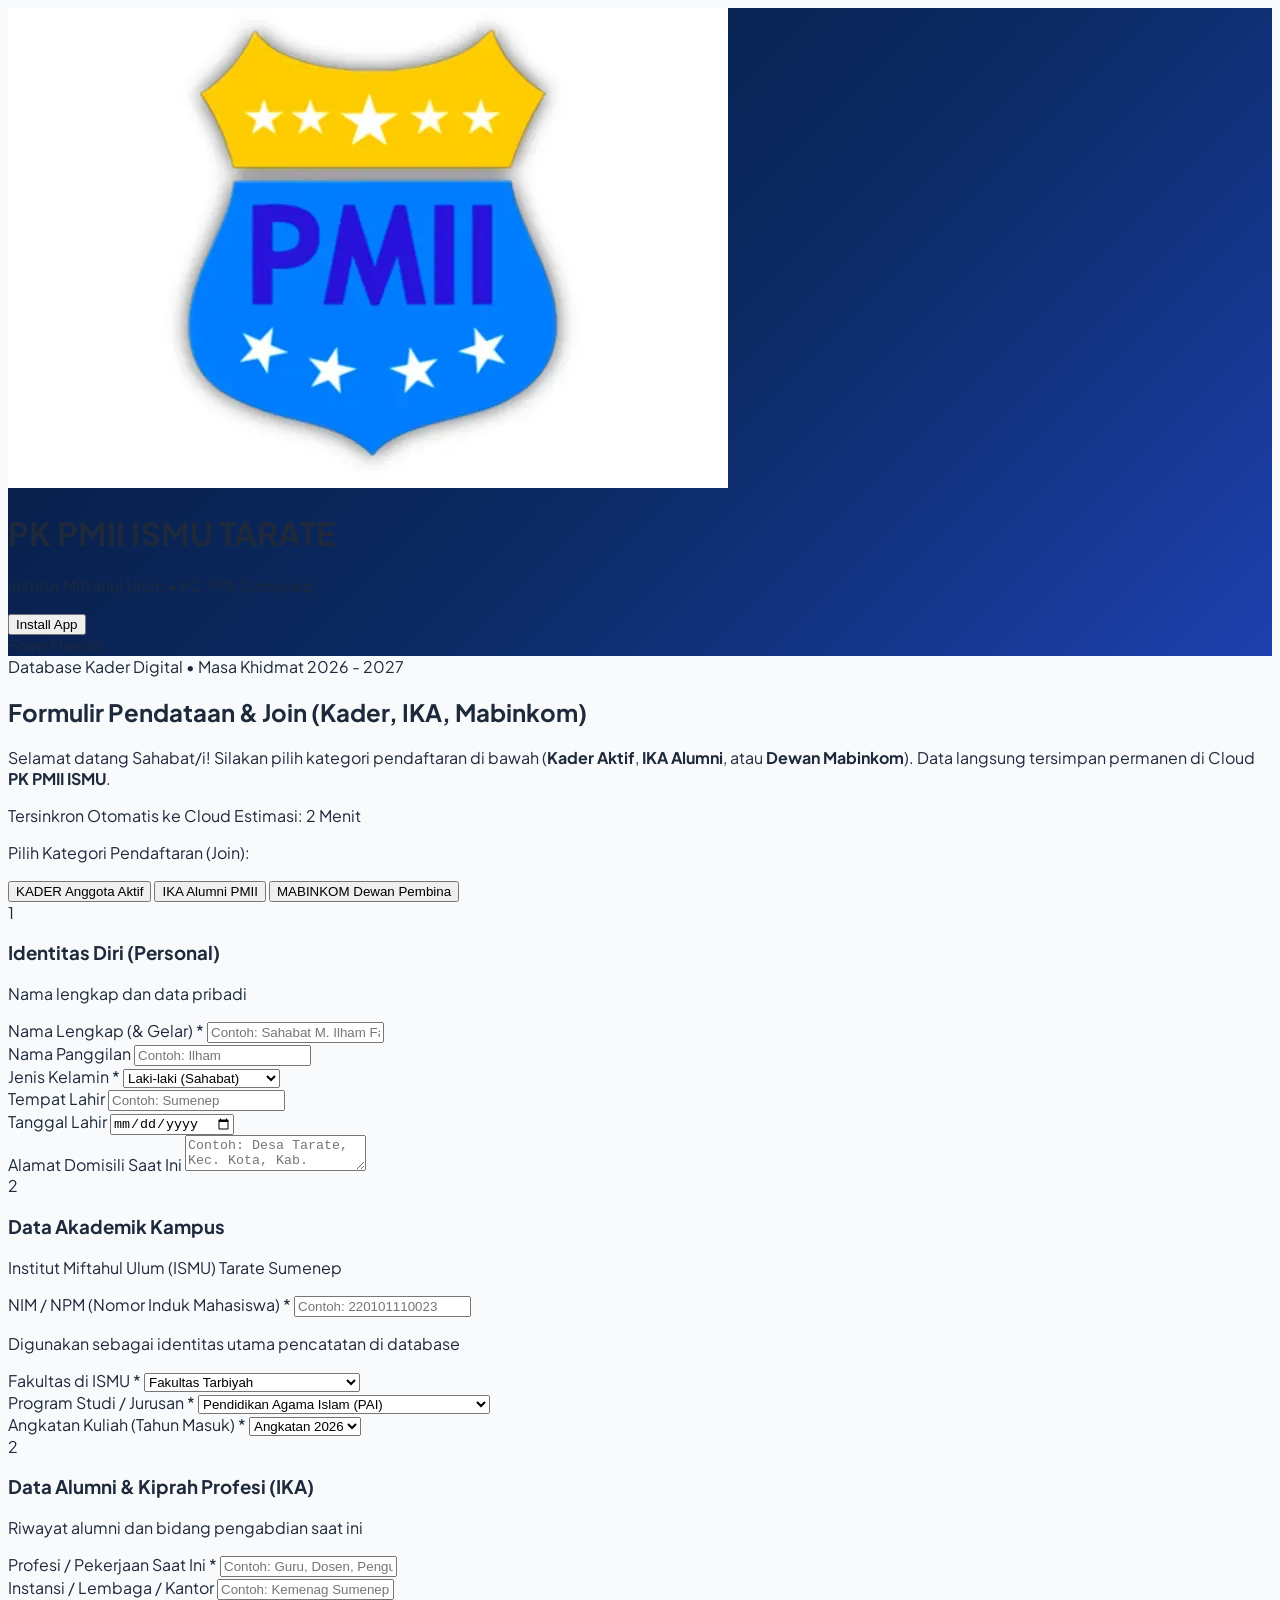
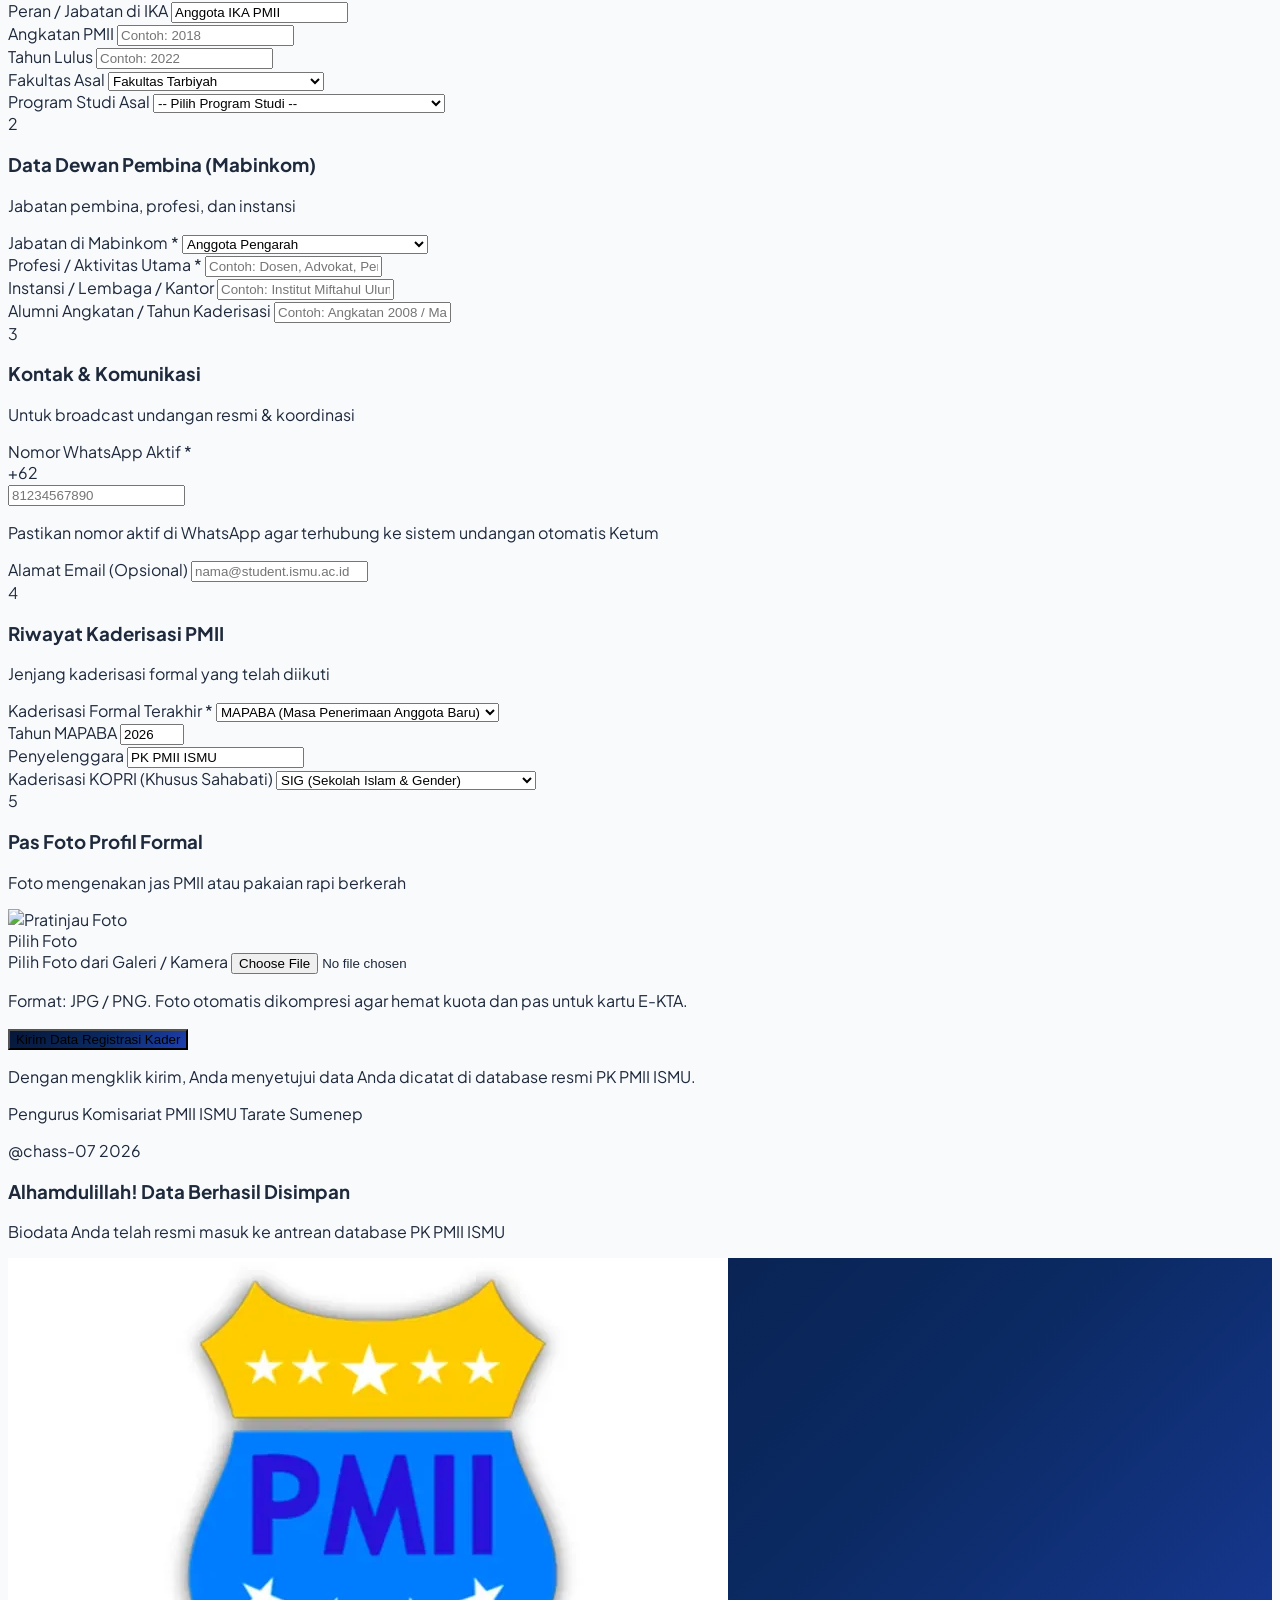
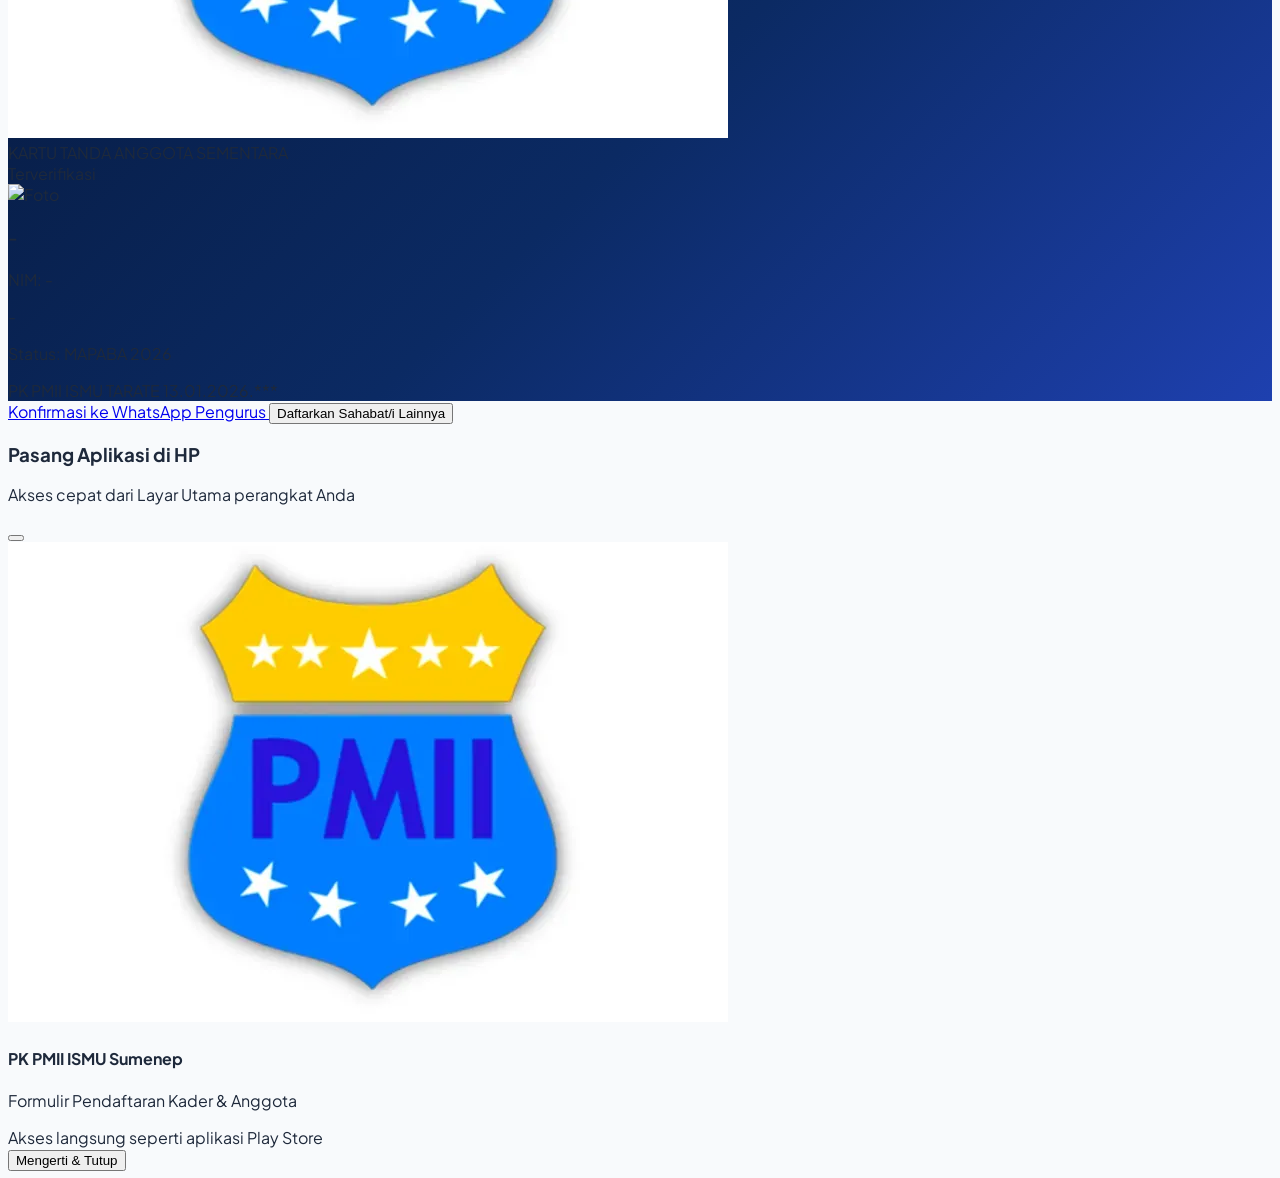
==== commit c13d6133: "Fitur: Tambah menu Data IKA (Alumni) di bawah Mabinkom dan upgrade Join 3 kategori (Kader, IKA, Mabi" ====
--- a/form-kader.html
+++ b/form-kader.html
@@ -27,7 +27,7 @@
   <script src="https://unpkg.com/lucide@latest"></script>
 
   <!-- Data Awal & Konfigurasi Cloud -->
-  <script src="js/data.js?v=20261110_v4"></script>
+  <script src="js/data.js?v=20261111_v1"></script>
 
   <script>
     tailwind.config = {
@@ -114,30 +114,57 @@
     <div class="bg-white rounded-3xl p-5 border border-slate-100 shadow-sm relative overflow-hidden">
       <div class="absolute -right-10 -bottom-10 w-32 h-32 bg-yellow-400/10 rounded-full blur-xl pointer-events-none"></div>
       <div class="flex items-center gap-2 mb-2">
-        <span class="px-2.5 py-0.5 rounded-full bg-blue-50 text-blue-800 text-[10px] font-bold uppercase tracking-wider border border-blue-100">
+        <span id="pub-hero-badge" class="px-2.5 py-0.5 rounded-full bg-blue-50 text-blue-800 text-[10px] font-bold uppercase tracking-wider border border-blue-100">
           Database Kader Digital
         </span>
         <span class="text-xs text-slate-400">• Masa Khidmat 2026 - 2027</span>
       </div>
-      <h2 class="text-lg font-extrabold text-slate-900 leading-snug">
-        Formulir Pendataan & Registrasi Mandiri Kader
+      <h2 id="pub-hero-title" class="text-lg font-extrabold text-slate-900 leading-snug">
+        Formulir Pendataan & Join (Kader, IKA, Mabinkom)
       </h2>
       <p class="text-xs text-slate-500 mt-1 leading-relaxed">
-        Selamat datang Sahabat/i! Silakan lengkapi biodata diri Anda secara valid untuk pendataan keanggotaan resmi 
-        <strong class="text-pmii-blue">PK PMII Institut Miftahul Ulum Tarate Sumenep</strong> dan penerbitan E-KTA digital.
+        Selamat datang Sahabat/i! Silakan pilih kategori pendaftaran di bawah (<strong>Kader Aktif</strong>, <strong>IKA Alumni</strong>, atau <strong>Dewan Mabinkom</strong>). Data langsung tersimpan permanen di Cloud <strong class="text-pmii-blue">PK PMII ISMU</strong>.
       </p>
 
       <div class="mt-4 pt-3 border-t border-slate-100 flex items-center justify-between text-[11px] text-slate-500">
         <span class="flex items-center gap-1">
           <i data-lucide="shield-check" class="w-3.5 h-3.5 text-emerald-600"></i>
-          <span>Data Dijamin Aman & Rahasia</span>
+          <span>Tersinkron Otomatis ke Cloud</span>
         </span>
         <span class="text-slate-400">Estimasi: 2 Menit</span>
       </div>
     </div>
 
+    <!-- 3 Pilihan Kategori Pendataan -->
+    <div class="bg-white rounded-3xl p-4 border border-slate-100 shadow-sm space-y-2.5">
+      <p class="text-[11px] font-extrabold text-slate-600 uppercase tracking-wider">Pilih Kategori Pendaftaran (Join):</p>
+      <div class="grid grid-cols-3 gap-2">
+        <button type="button" id="pub-btn-type-kader" onclick="switchPublicJoinType('kader')"
+          class="p-2.5 rounded-2xl border-2 border-blue-600 bg-blue-50/70 text-center transition cursor-pointer">
+          <i data-lucide="users" class="w-5 h-5 text-blue-600 mx-auto mb-1"></i>
+          <span class="block text-xs font-black text-blue-950">KADER</span>
+          <span class="block text-[9px] text-slate-500 leading-tight mt-0.5">Anggota Aktif</span>
+        </button>
+
+        <button type="button" id="pub-btn-type-ika" onclick="switchPublicJoinType('ika')"
+          class="p-2.5 rounded-2xl border border-slate-200 bg-slate-50/60 hover:bg-teal-50 text-center transition cursor-pointer">
+          <i data-lucide="graduation-cap" class="w-5 h-5 text-teal-600 mx-auto mb-1"></i>
+          <span class="block text-xs font-black text-slate-800">IKA</span>
+          <span class="block text-[9px] text-slate-500 leading-tight mt-0.5">Alumni PMII</span>
+        </button>
+
+        <button type="button" id="pub-btn-type-mabinkom" onclick="switchPublicJoinType('mabinkom')"
+          class="p-2.5 rounded-2xl border border-slate-200 bg-slate-50/60 hover:bg-amber-50 text-center transition cursor-pointer">
+          <i data-lucide="award" class="w-5 h-5 text-amber-500 mx-auto mb-1"></i>
+          <span class="block text-xs font-black text-slate-800">MABINKOM</span>
+          <span class="block text-[9px] text-slate-500 leading-tight mt-0.5">Dewan Pembina</span>
+        </button>
+      </div>
+    </div>
+
     <!-- Form Kontainer -->
     <form id="form-registrasi-kader" onsubmit="handleFormSubmit(event)" class="space-y-5">
+      <input type="hidden" id="pub-target-type" value="kader">
       
       <!-- STEP 1: Biodata Personal -->
       <div class="bg-white rounded-3xl p-5 border border-slate-100 shadow-sm space-y-4">
@@ -147,7 +174,7 @@
           </div>
           <div>
             <h3 class="text-sm font-extrabold text-slate-800">Identitas Diri (Personal)</h3>
-            <p class="text-[11px] text-slate-400">Nama lengkap dan data kependudukan</p>
+            <p class="text-[11px] text-slate-400">Nama lengkap dan data pribadi</p>
           </div>
         </div>
 
@@ -155,7 +182,7 @@
           <!-- Nama Lengkap -->
           <div>
             <label class="block text-xs font-bold text-slate-700 mb-1">
-              Nama Lengkap <span class="text-rose-500">*</span>
+              Nama Lengkap (& Gelar) <span class="text-rose-500">*</span>
             </label>
             <input type="text" id="kader-nama" required placeholder="Contoh: Sahabat M. Ilham Fathoni" 
                    class="w-full text-xs border border-slate-200 rounded-xl px-3.5 py-2.5 bg-slate-50/50 focus:bg-white focus:outline-none focus:border-blue-600 focus:ring-2 focus:ring-blue-100 transition">
@@ -163,7 +190,7 @@
 
           <!-- Nama Panggilan & Gender -->
           <div class="grid grid-cols-2 gap-3">
-            <div>
+            <div class="pub-only-kader">
               <label class="block text-xs font-bold text-slate-700 mb-1">
                 Nama Panggilan
               </label>
@@ -171,20 +198,20 @@
                      class="w-full text-xs border border-slate-200 rounded-xl px-3.5 py-2.5 bg-slate-50/50 focus:bg-white focus:outline-none focus:border-blue-600 focus:ring-2 focus:ring-blue-100 transition">
             </div>
 
-            <div>
+            <div id="pub-gender-wrap">
               <label class="block text-xs font-bold text-slate-700 mb-1">
-                Panggilan Kader <span class="text-rose-500">*</span>
+                Jenis Kelamin <span class="text-rose-500">*</span>
               </label>
               <select id="kader-gender" required onchange="handleGenderChange(this.value)"
                       class="w-full text-xs border border-slate-200 rounded-xl px-3.5 py-2.5 bg-slate-50/50 focus:bg-white focus:outline-none focus:border-blue-600 focus:ring-2 focus:ring-blue-100 transition font-semibold">
-                <option value="Laki-laki">Sahabat (Putra / Laki-laki)</option>
-                <option value="Perempuan">Sahabati (Putri / KOPRI)</option>
+                <option value="Laki-laki">Laki-laki (Sahabat)</option>
+                <option value="Perempuan">Perempuan (Sahabati)</option>
               </select>
             </div>
           </div>
 
-          <!-- Tempat & Tanggal Lahir -->
-          <div class="grid grid-cols-2 gap-3">
+          <!-- Tempat & Tanggal Lahir (Kader Only) -->
+          <div class="grid grid-cols-2 gap-3 pub-only-kader">
             <div>
               <label class="block text-xs font-bold text-slate-700 mb-1">
                 Tempat Lahir
@@ -205,7 +232,7 @@
           <!-- Alamat Asal -->
           <div>
             <label class="block text-xs font-bold text-slate-700 mb-1">
-              Alamat Domisili Asal
+              Alamat Domisili Saat Ini
             </label>
             <textarea id="kader-alamat" rows="2" placeholder="Contoh: Desa Tarate, Kec. Kota, Kab. Sumenep" 
                       class="w-full text-xs border border-slate-200 rounded-xl px-3.5 py-2 bg-slate-50/50 focus:bg-white focus:outline-none focus:border-blue-600 focus:ring-2 focus:ring-blue-100 transition"></textarea>
@@ -213,8 +240,8 @@
         </div>
       </div>
 
-      <!-- STEP 2: Data Akademik Kampus ISMU -->
-      <div class="bg-white rounded-3xl p-5 border border-slate-100 shadow-sm space-y-4">
+      <!-- STEP 2A: Data Akademik Kampus ISMU (MODE: KADER) -->
+      <div id="pub-section-kader" class="bg-white rounded-3xl p-5 border border-slate-100 shadow-sm space-y-4">
         <div class="flex items-center gap-2.5 pb-3 border-b border-slate-100">
           <div class="w-7 h-7 rounded-xl bg-amber-50 text-amber-700 flex items-center justify-center font-bold text-xs">
             2
@@ -277,6 +304,113 @@
         </div>
       </div>
 
+      <!-- STEP 2B: Data Alumni IKA (MODE: IKA) -->
+      <div id="pub-section-ika" class="hidden bg-white rounded-3xl p-5 border border-teal-100 shadow-sm space-y-4">
+        <div class="flex items-center gap-2.5 pb-3 border-b border-teal-100">
+          <div class="w-7 h-7 rounded-xl bg-teal-50 text-teal-700 flex items-center justify-center font-bold text-xs">
+            2
+          </div>
+          <div>
+            <h3 class="text-sm font-extrabold text-slate-800">Data Alumni & Kiprah Profesi (IKA)</h3>
+            <p class="text-[11px] text-slate-400">Riwayat alumni dan bidang pengabdian saat ini</p>
+          </div>
+        </div>
+
+        <div class="space-y-3.5">
+          <div>
+            <label class="block text-xs font-bold text-slate-700 mb-1">Profesi / Pekerjaan Saat Ini <span class="text-rose-500">*</span></label>
+            <input type="text" id="pub-ika-profesi" placeholder="Contoh: Guru, Dosen, Pengusaha, Advokat"
+                   class="w-full text-xs border border-slate-200 rounded-xl px-3.5 py-2.5 bg-slate-50/50 focus:bg-white focus:outline-none focus:border-teal-600 transition">
+          </div>
+
+          <div>
+            <label class="block text-xs font-bold text-slate-700 mb-1">Instansi / Lembaga / Kantor</label>
+            <input type="text" id="pub-ika-instansi" placeholder="Contoh: Kemenag Sumenep / Yayasan"
+                   class="w-full text-xs border border-slate-200 rounded-xl px-3.5 py-2.5 bg-slate-50/50 focus:bg-white focus:outline-none focus:border-teal-600 transition">
+          </div>
+
+          <div>
+            <label class="block text-xs font-bold text-slate-700 mb-1">Peran / Jabatan di IKA</label>
+            <input type="text" id="pub-ika-jabatan" value="Anggota IKA PMII" placeholder="Contoh: Anggota IKA PMII"
+                   class="w-full text-xs border border-slate-200 rounded-xl px-3.5 py-2.5 bg-slate-50/50 focus:bg-white focus:outline-none focus:border-teal-600 transition font-semibold">
+          </div>
+
+          <div class="grid grid-cols-2 gap-3">
+            <div>
+              <label class="block text-xs font-bold text-slate-700 mb-1">Angkatan PMII</label>
+              <input type="text" id="pub-ika-angkatan" placeholder="Contoh: 2018"
+                     class="w-full text-xs border border-slate-200 rounded-xl px-3.5 py-2.5 bg-slate-50/50 focus:bg-white focus:outline-none focus:border-teal-600 transition">
+            </div>
+            <div>
+              <label class="block text-xs font-bold text-slate-700 mb-1">Tahun Lulus</label>
+              <input type="text" id="pub-ika-tahun-lulus" placeholder="Contoh: 2022"
+                     class="w-full text-xs border border-slate-200 rounded-xl px-3.5 py-2.5 bg-slate-50/50 focus:bg-white focus:outline-none focus:border-teal-600 transition">
+            </div>
+          </div>
+
+          <div>
+            <label class="block text-xs font-bold text-slate-700 mb-1">Fakultas Asal</label>
+            <select id="pub-ika-fakultas" onchange="handlePublicIkaFakultasChange(this.value)"
+                    class="w-full text-xs border border-slate-200 rounded-xl px-3.5 py-2.5 bg-slate-50/50 focus:bg-white focus:outline-none focus:border-teal-600 transition font-semibold">
+            </select>
+          </div>
+
+          <div>
+            <label class="block text-xs font-bold text-slate-700 mb-1">Program Studi Asal</label>
+            <select id="pub-ika-jurusan"
+                    class="w-full text-xs border border-slate-200 rounded-xl px-3.5 py-2.5 bg-slate-50/50 focus:bg-white focus:outline-none focus:border-teal-600 transition font-medium">
+            </select>
+          </div>
+        </div>
+      </div>
+
+      <!-- STEP 2C: Data Mabinkom (MODE: MABINKOM) -->
+      <div id="pub-section-mabinkom" class="hidden bg-white rounded-3xl p-5 border border-amber-100 shadow-sm space-y-4">
+        <div class="flex items-center gap-2.5 pb-3 border-b border-amber-100">
+          <div class="w-7 h-7 rounded-xl bg-amber-50 text-amber-700 flex items-center justify-center font-bold text-xs">
+            2
+          </div>
+          <div>
+            <h3 class="text-sm font-extrabold text-slate-800">Data Dewan Pembina (Mabinkom)</h3>
+            <p class="text-[11px] text-slate-400">Jabatan pembina, profesi, dan instansi</p>
+          </div>
+        </div>
+
+        <div class="space-y-3.5">
+          <div>
+            <label class="block text-xs font-bold text-slate-700 mb-1">Jabatan di Mabinkom <span class="text-rose-500">*</span></label>
+            <select id="pub-mbk-jabatan"
+                    class="w-full text-xs border border-slate-200 rounded-xl px-3.5 py-2.5 bg-slate-50/50 focus:bg-white focus:outline-none focus:border-amber-600 transition font-semibold">
+              <option value="Ketua Dewan Mabinkom">Ketua Dewan Mabinkom</option>
+              <option value="Wakil Ketua Mabinkom">Wakil Ketua Mabinkom</option>
+              <option value="Sekretaris Mabinkom">Sekretaris Mabinkom</option>
+              <option value="Anggota Pengarah" selected>Anggota Pengarah</option>
+              <option value="Pembina Bidang Kaderisasi">Pembina Bidang Kaderisasi</option>
+              <option value="Pembina Bidang Keilmuan & Riset">Pembina Bidang Keilmuan & Riset</option>
+              <option value="Pembina Bidang Advokasi & Jaringan">Pembina Bidang Advokasi & Jaringan</option>
+            </select>
+          </div>
+
+          <div>
+            <label class="block text-xs font-bold text-slate-700 mb-1">Profesi / Aktivitas Utama <span class="text-rose-500">*</span></label>
+            <input type="text" id="pub-mbk-profesi" placeholder="Contoh: Dosen, Advokat, Pengusaha"
+                   class="w-full text-xs border border-slate-200 rounded-xl px-3.5 py-2.5 bg-slate-50/50 focus:bg-white focus:outline-none focus:border-amber-600 transition">
+          </div>
+
+          <div>
+            <label class="block text-xs font-bold text-slate-700 mb-1">Instansi / Lembaga / Kantor</label>
+            <input type="text" id="pub-mbk-instansi" placeholder="Contoh: Institut Miftahul Ulum Tarate"
+                   class="w-full text-xs border border-slate-200 rounded-xl px-3.5 py-2.5 bg-slate-50/50 focus:bg-white focus:outline-none focus:border-amber-600 transition">
+          </div>
+
+          <div>
+            <label class="block text-xs font-bold text-slate-700 mb-1">Alumni Angkatan / Tahun Kaderisasi</label>
+            <input type="text" id="pub-mbk-angkatan" placeholder="Contoh: Angkatan 2008 / Mapaba 2008"
+                   class="w-full text-xs border border-slate-200 rounded-xl px-3.5 py-2.5 bg-slate-50/50 focus:bg-white focus:outline-none focus:border-amber-600 transition">
+          </div>
+        </div>
+      </div>
+
       <!-- STEP 3: Kontak WhatsApp & Komunikasi -->
       <div class="bg-white rounded-3xl p-5 border border-slate-100 shadow-sm space-y-4">
         <div class="flex items-center gap-2.5 pb-3 border-b border-slate-100">
@@ -317,7 +451,7 @@
       </div>
 
       <!-- STEP 4: Riwayat Kaderisasi PMII -->
-      <div class="bg-white rounded-3xl p-5 border border-slate-100 shadow-sm space-y-4">
+      <div id="pub-step-kaderisasi" class="bg-white rounded-3xl p-5 border border-slate-100 shadow-sm space-y-4">
         <div class="flex items-center gap-2.5 pb-3 border-b border-slate-100">
           <div class="w-7 h-7 rounded-xl bg-purple-50 text-purple-700 flex items-center justify-center font-bold text-xs">
             4
@@ -422,7 +556,7 @@
         <button type="submit" id="btn-submit-pendaftaran" 
                 class="w-full py-3.5 px-6 gradient-pmii text-white font-extrabold text-sm rounded-2xl shadow-lg shadow-blue-900/25 hover:shadow-xl hover:opacity-95 transition flex items-center justify-center gap-2 active:scale-98">
           <i data-lucide="send" class="w-4 h-4 text-yellow-400"></i>
-          <span>Kirim Data Registrasi Kader</span>
+          <span id="pub-submit-label">Kirim Data Registrasi Kader</span>
         </button>
         <p class="text-center text-[11px] text-slate-400 mt-2.5">
           Dengan mengklik kirim, Anda menyetujui data Anda dicatat di database resmi PK PMII ISMU.
@@ -462,7 +596,7 @@
             <div class="w-5 h-5 rounded-md bg-white p-0.5 flex items-center justify-center shrink-0">
               <img src="assets/logo-pmii.webp" alt="Logo PMII" class="w-full h-full object-contain">
             </div>
-            <span class="text-[10px] font-black tracking-wider text-yellow-300 uppercase">KARTU TANDA ANGGOTA SEMENTARA</span>
+            <span id="sukses-card-header-label" class="text-[10px] font-black tracking-wider text-yellow-300 uppercase">KARTU TANDA ANGGOTA SEMENTARA</span>
           </div>
           <span class="text-[9px] bg-emerald-500/80 px-2 py-0.5 rounded font-bold">Terverifikasi</span>
         </div>
@@ -591,24 +725,110 @@
     }
 
     function initFakultasSelect() {
-      const selFak = document.getElementById('kader-fakultas');
-      if (!selFak) return;
-
       const map = getDynamicFakultasProdiMap();
       const keys = Object.keys(map);
       if (keys.length === 0) return;
 
-      const currentVal = selFak.value;
-      selFak.innerHTML = keys.map(k => `<option value="${k}" ${k === currentVal ? 'selected' : ''}>${k}</option>`).join('');
-
-      const activeFak = keys.includes(currentVal) ? currentVal : keys[0];
-      selFak.value = activeFak;
-      handleFakultasChange(activeFak);
+      const selFak = document.getElementById('kader-fakultas');
+      if (selFak) {
+        const currentVal = selFak.value;
+        selFak.innerHTML = keys.map(k => `<option value="${k}" ${k === currentVal ? 'selected' : ''}>${k}</option>`).join('');
+        const activeFak = keys.includes(currentVal) ? currentVal : keys[0];
+        selFak.value = activeFak;
+        handleFakultasChange(activeFak);
+      }
+
+      const selIkaFak = document.getElementById('pub-ika-fakultas');
+      if (selIkaFak) {
+        const currentIkaVal = selIkaFak.value;
+        selIkaFak.innerHTML = '<option value="">-- Pilih Fakultas Asal --</option>' +
+          keys.map(k => `<option value="${k}" ${k === currentIkaVal ? 'selected' : ''}>${k}</option>`).join('');
+        const activeIkaFak = keys.includes(currentIkaVal) ? currentIkaVal : keys[0];
+        selIkaFak.value = activeIkaFak;
+        handlePublicIkaFakultasChange(activeIkaFak);
+      }
+    }
+
+    function switchPublicJoinType(type) {
+      const validTypes = ['kader', 'ika', 'mabinkom'];
+      const activeType = validTypes.includes(type) ? type : 'kader';
+
+      const targetInput = document.getElementById('pub-target-type');
+      if (targetInput) targetInput.value = activeType;
+
+      const styles = {
+        kader: {
+          active: 'p-2.5 rounded-2xl border-2 border-blue-600 bg-blue-50/70 text-center transition cursor-pointer shadow-xs',
+          inactive: 'p-2.5 rounded-2xl border border-slate-200 bg-slate-50/60 hover:bg-blue-50/40 text-center transition cursor-pointer'
+        },
+        ika: {
+          active: 'p-2.5 rounded-2xl border-2 border-teal-600 bg-teal-50/70 text-center transition cursor-pointer shadow-xs',
+          inactive: 'p-2.5 rounded-2xl border border-slate-200 bg-slate-50/60 hover:bg-teal-50/40 text-center transition cursor-pointer'
+        },
+        mabinkom: {
+          active: 'p-2.5 rounded-2xl border-2 border-amber-500 bg-amber-50/70 text-center transition cursor-pointer shadow-xs',
+          inactive: 'p-2.5 rounded-2xl border border-slate-200 bg-slate-50/60 hover:bg-amber-50/40 text-center transition cursor-pointer'
+        }
+      };
+
+      validTypes.forEach(t => {
+        const btn = document.getElementById(`pub-btn-type-${t}`);
+        if (btn) btn.className = (t === activeType) ? styles[t].active : styles[t].inactive;
+      });
+
+      const secKader = document.getElementById('pub-section-kader');
+      const secStep4 = document.getElementById('pub-step-kaderisasi');
+      const secIka = document.getElementById('pub-section-ika');
+      const secMabinkom = document.getElementById('pub-section-mabinkom');
+
+      if (secKader) secKader.classList.toggle('hidden', activeType !== 'kader');
+      if (secStep4) secStep4.classList.toggle('hidden', activeType !== 'kader');
+      if (secIka) secIka.classList.toggle('hidden', activeType !== 'ika');
+      if (secMabinkom) secMabinkom.classList.toggle('hidden', activeType !== 'mabinkom');
+
+      document.querySelectorAll('.pub-only-kader').forEach(el => {
+        el.classList.toggle('hidden', activeType !== 'kader');
+      });
+
+      const genderWrap = document.getElementById('pub-gender-wrap');
+      if (genderWrap) {
+        genderWrap.className = activeType === 'kader' ? '' : 'col-span-2';
+      }
+
+      const setReq = (id, req) => {
+        const el = document.getElementById(id);
+        if (el) el.required = !!req;
+      };
+      setReq('kader-nim', activeType === 'kader');
+      setReq('kader-fakultas', activeType === 'kader');
+      setReq('kader-jurusan', activeType === 'kader');
+      setReq('kader-angkatan', activeType === 'kader');
+      setReq('kader-formal', activeType === 'kader');
+      setReq('pub-ika-profesi', activeType === 'ika');
+      setReq('pub-mbk-profesi', activeType === 'mabinkom');
+
+      const badge = document.getElementById('pub-hero-badge');
+      const btnLabel = document.getElementById('pub-submit-label');
+      if (activeType === 'kader') {
+        if (badge) badge.textContent = 'Database Kader Digital';
+        if (btnLabel) btnLabel.textContent = 'Kirim Data Registrasi Kader';
+      } else if (activeType === 'ika') {
+        if (badge) badge.textContent = 'Database Alumni (IKA PMII)';
+        if (btnLabel) btnLabel.textContent = 'Simpan Data Alumni IKA';
+      } else {
+        if (badge) badge.textContent = 'Database Dewan Pembina (Mabinkom)';
+        if (btnLabel) btnLabel.textContent = 'Simpan Data Mabinkom';
+      }
+
+      if (window.lucide) lucide.createIcons();
     }
 
     // Inisialisasi saat halaman dimuat
     document.addEventListener('DOMContentLoaded', () => {
       initFakultasSelect();
+      const params = new URLSearchParams(window.location.search);
+      const qType = (params.get('type') || 'kader').toLowerCase();
+      switchPublicJoinType(qType);
       if (window.lucide) {
         lucide.createIcons();
       }
@@ -686,6 +906,16 @@
       selJurusan.innerHTML = prodiList.map(p => `<option value="${p}">${p}</option>`).join('');
     }
 
+    function handlePublicIkaFakultasChange(fakultas) {
+      const selJurusan = document.getElementById('pub-ika-jurusan');
+      if (!selJurusan) return;
+
+      const map = getDynamicFakultasProdiMap();
+      const prodiList = map[fakultas] || [];
+      selJurusan.innerHTML = '<option value="">-- Pilih Program Studi --</option>' +
+        prodiList.map(p => `<option value="${p}">${p}</option>`).join('');
+    }
+
     // Handle Perubahan Gender (Tampilkan KOPRI jika perempuan)
     function handleGenderChange(gender) {
       const kopriSec = document.getElementById('section-kopri');
@@ -763,10 +993,52 @@
       return num;
     }
 
+    async function executePublicNeonSql(sqlQuery) {
+      const connStrDirect = (typeof DEFAULT_CLOUD_CONFIG !== 'undefined' && DEFAULT_CLOUD_CONFIG.url)
+        ? DEFAULT_CLOUD_CONFIG.url
+        : 'postgresql://neondb_owner:npg_OzRkS4cao0gV@ep-gentle-truth-bdh8gtax-pooler.c-8.us-east-2.aws.neon.tech/neondb?sslmode=require&channel_binding=require';
+      let hostDirect = 'ep-gentle-truth-bdh8gtax.c-8.us-east-2.aws.neon.tech';
+      if (connStrDirect) {
+        const m = connStrDirect.match(/@([^:\/?]+)/);
+        if (m && m[1]) hostDirect = m[1].replace('-pooler', '');
+      }
+
+      try {
+        const res = await fetch(`https://${hostDirect}/sql`, {
+          method: 'POST',
+          headers: {
+            'Content-Type': 'application/json',
+            'Neon-Connection-String': connStrDirect
+          },
+          body: JSON.stringify({ query: sqlQuery })
+        });
+        if (res.ok) return true;
+      } catch (e) {
+        console.warn('[NEON DIRECT] Fallback ke proxy:', e);
+      }
+
+      const endpoints = ['/api/neon', '/api/neon.php', 'https://pmii-ismu.vercel.app/api/neon'];
+      for (const ep of endpoints) {
+        try {
+          const res = await fetch(ep, {
+            method: 'POST',
+            headers: {
+              'Content-Type': 'application/json',
+              'Neon-Connection-String': connStrDirect
+            },
+            body: JSON.stringify({ query: sqlQuery })
+          });
+          if (res.ok) return true;
+        } catch (e) {}
+      }
+      return false;
+    }
+
     // Handle Form Submit
     async function handleFormSubmit(e) {
       e.preventDefault();
 
+      const activeType = (document.getElementById('pub-target-type')?.value || 'kader').toLowerCase();
       const btnSubmit = document.getElementById('btn-submit-pendaftaran');
       if (btnSubmit) {
         btnSubmit.disabled = true;
@@ -775,184 +1047,218 @@
             <circle class="opacity-25" cx="12" cy="12" r="10" stroke="currentColor" stroke-width="4"></circle>
             <path class="opacity-75" fill="currentColor" d="M4 12a8 8 0 018-8v8H4z"></path>
           </svg>
-          <span>Menyimpan Data Kader...</span>
+          <span>Menyimpan Data ke Cloud...</span>
         `;
       }
 
+      const esc = (v) => v ? `'${String(v).replace(/'/g, "''")}'` : 'NULL';
+
       const nama = document.getElementById('kader-nama').value.trim();
-      const panggilan = document.getElementById('kader-panggilan').value.trim();
       const gender = document.getElementById('kader-gender').value;
-      const tempatLahir = document.getElementById('kader-tempat-lahir').value.trim();
-      const tanggalLahir = document.getElementById('kader-tanggal-lahir').value;
       const alamat = document.getElementById('kader-alamat').value.trim();
-
-      const nim = document.getElementById('kader-nim').value.trim();
-      const fakultas = document.getElementById('kader-fakultas').value;
-      const jurusan = document.getElementById('kader-jurusan').value;
-      const angkatan = document.getElementById('kader-angkatan').value;
-
       const rawWa = document.getElementById('kader-whatsapp').value.trim();
       const whatsapp = cleanPhoneNumber(rawWa);
       const email = document.getElementById('kader-email').value.trim();
 
-      const formal = document.getElementById('kader-formal').value;
-      const tahunMapaba = document.getElementById('kader-tahun-mapaba').value.trim();
-      const penyMapaba = document.getElementById('kader-penyelenggara-mapaba').value.trim();
-      const kopri = (gender === 'Perempuan') ? document.getElementById('kader-kopri').value : '-';
-
-      // Foto default jika belum upload
       const defaultMale = 'https://images.unsplash.com/photo-1507003211169-0a1dd7228f2d?w=300&h=300&fit=crop&crop=faces';
       const defaultFemale = 'https://images.unsplash.com/photo-1544005313-94ddf0286df2?w=300&h=300&fit=crop&crop=faces';
       const foto = document.getElementById('kader-foto-base64').value || (gender === 'Perempuan' ? defaultFemale : defaultMale);
 
-      const generatedId = 'KD-' + angkatan + '-' + Math.floor(1000 + Math.random() * 9000);
-      const generatedKta = '13.01.' + angkatan + '.' + Math.floor(100 + Math.random() * 900);
-
-      const payload = {
-        id: generatedId,
-        noKta: generatedKta,
-        nama: nama,
-        namaPanggilan: panggilan,
-        gender: gender,
-        tempatLahir: tempatLahir,
-        tanggalLahir: tanggalLahir,
-        alamat: alamat,
-        nim: nim,
-        fakultas: fakultas,
-        jurusan: jurusan,
-        angkatan: angkatan,
-        statusKuliah: 'Aktif',
-        whatsapp: whatsapp,
-        email: email,
-        foto: foto,
-        statusKader: 'Aktif',
-        formal: formal,
-        tahunMapaba: tahunMapaba,
-        penyelenggaraMapaba: penyMapaba,
-        kopri: kopri,
-        kaderisasi: {
-          formal: formal,
-          tahunMapaba: tahunMapaba,
-          penyelenggaraMapaba: penyMapaba,
-          kopri: kopri
+      let successData = {};
+      let isSavedOnline = false;
+
+      if (activeType === 'kader') {
+        const panggilan = document.getElementById('kader-panggilan').value.trim();
+        const tempatLahir = document.getElementById('kader-tempat-lahir').value.trim();
+        const tanggalLahir = document.getElementById('kader-tanggal-lahir').value;
+        const nim = document.getElementById('kader-nim').value.trim();
+        const fakultas = document.getElementById('kader-fakultas').value;
+        const jurusan = document.getElementById('kader-jurusan').value;
+        const angkatan = document.getElementById('kader-angkatan').value;
+        const formal = document.getElementById('kader-formal').value;
+        const tahunMapaba = document.getElementById('kader-tahun-mapaba').value.trim();
+        const penyMapaba = document.getElementById('kader-penyelenggara-mapaba').value.trim();
+        const kopri = (gender === 'Perempuan') ? document.getElementById('kader-kopri').value : '-';
+
+        const generatedId = 'KD-' + angkatan + '-' + Math.floor(1000 + Math.random() * 9000);
+        const generatedKta = '13.01.' + angkatan + '.' + Math.floor(100 + Math.random() * 900);
+
+        const payload = {
+          id: generatedId, noKta: generatedKta, nama, namaPanggilan: panggilan, gender,
+          tempatLahir, tanggalLahir, alamat, nim, fakultas, jurusan, angkatan,
+          statusKuliah: 'Aktif', whatsapp, email, foto, statusKader: 'Aktif',
+          formal, tahunMapaba, penyelenggaraMapaba: penyMapaba, kopri,
+          kaderisasi: { formal, tahunMapaba, penyelenggaraMapaba: penyMapaba, kopri }
+        };
+        successData = payload;
+
+        if (window.location.protocol.startsWith('http')) {
+          try {
+            const res = await fetch('api/register_kader.php', {
+              method: 'POST',
+              headers: { 'Content-Type': 'application/json' },
+              body: JSON.stringify(payload)
+            });
+            if (res.ok) {
+              const json = await res.json();
+              if (json.status === 'success' && json.data) {
+                successData = json.data;
+                isSavedOnline = true;
+              }
+            }
+          } catch (err) {}
         }
-      };
-
-      let successData = payload;
-      let isSavedOnline = false;
-
-      // 1. Coba kirim ke Backend API jika berjalan di server HTTP/HTTPS
-      if (window.location.protocol.startsWith('http')) {
-        try {
-          const res = await fetch('api/register_kader.php', {
-            method: 'POST',
-            headers: { 'Content-Type': 'application/json' },
-            body: JSON.stringify(payload)
-          });
-          if (res.ok) {
-            const json = await res.json();
-            if (json.status === 'success' && json.data) {
-              successData = json.data;
-              isSavedOnline = true;
-            }
-          }
-        } catch (err) {
-          console.warn('[OFFLINE FALLBACK] Server API tidak terhubung, mencoba direct Cloud Neon:', err);
-        }
-      }
-
-      // 1.b Jika API PHP offline / di Vercel, simpan langsung ke Neon Cloud Database
-      if (!isSavedOnline && typeof DEFAULT_CLOUD_CONFIG !== 'undefined' && DEFAULT_CLOUD_CONFIG.url) {
-        try {
+
+        if (!isSavedOnline) {
           const sql = `
             INSERT INTO tb_kader (
               id, nama, nama_panggilan, no_kta, nim, gender, tempat_lahir, tanggal_lahir,
               fakultas, jurusan, angkatan, status_kuliah, alamat, whatsapp, email, foto,
               status_kader, formal, tahun_mapaba, penyelenggara_mapaba, kopri
             ) VALUES (
-              '${payload.id}', '${payload.nama.replace(/'/g, "''")}', ${payload.namaPanggilan ? `'${payload.namaPanggilan.replace(/'/g, "''")}'` : 'NULL'},
-              '${payload.noKta}', '${payload.nim}', '${payload.gender}', ${payload.tempatLahir ? `'${payload.tempatLahir.replace(/'/g, "''")}'` : 'NULL'},
-              ${payload.tanggalLahir ? `'${payload.tanggalLahir}'` : 'NULL'}, '${payload.fakultas}', '${payload.jurusan}',
-              '${payload.angkatan}', '${payload.statusKuliah}', ${payload.alamat ? `'${payload.alamat.replace(/'/g, "''")}'` : 'NULL'},
-              ${payload.whatsapp ? `'${payload.whatsapp}'` : 'NULL'}, ${payload.email ? `'${payload.email}'` : 'NULL'},
-              ${payload.foto ? `'${payload.foto}'` : 'NULL'}, 'Aktif', '${payload.formal}', '${payload.tahunMapaba}',
-              '${payload.penyelenggaraMapaba}', '${payload.kopri}'
+              ${esc(payload.id)}, ${esc(payload.nama)}, ${esc(payload.namaPanggilan)},
+              ${esc(payload.noKta)}, ${esc(payload.nim)}, ${esc(payload.gender)}, ${esc(payload.tempatLahir)},
+              ${payload.tanggalLahir ? esc(payload.tanggalLahir) : 'NULL'}, ${esc(payload.fakultas)}, ${esc(payload.jurusan)},
+              ${esc(payload.angkatan)}, 'Aktif', ${esc(payload.alamat)},
+              ${esc(payload.whatsapp)}, ${esc(payload.email)},
+              ${esc(payload.foto)}, 'Aktif', ${esc(payload.formal)}, ${esc(payload.tahunMapaba)},
+              ${esc(payload.penyelenggaraMapaba)}, ${esc(payload.kopri)}
             ) ON CONFLICT (nim) DO UPDATE SET
               nama = EXCLUDED.nama,
               foto = COALESCE(EXCLUDED.foto, tb_kader.foto),
               updated_at = CURRENT_TIMESTAMP;
           `;
-          const connStrDirect = (typeof DEFAULT_CLOUD_CONFIG !== 'undefined' && DEFAULT_CLOUD_CONFIG.url) ? DEFAULT_CLOUD_CONFIG.url : 'postgresql://neondb_owner:npg_OzRkS4cao0gV@ep-gentle-truth-bdh8gtax-pooler.c-8.us-east-2.aws.neon.tech/neondb?sslmode=require&channel_binding=require';
-          let hostDirect = 'ep-gentle-truth-bdh8gtax.c-8.us-east-2.aws.neon.tech';
-          if (connStrDirect) {
-            const m = connStrDirect.match(/@([^:\/?]+)/);
-            if (m && m[1]) hostDirect = m[1].replace('-pooler', '');
-          }
-          const neonRes = await fetch(`https://${hostDirect}/sql`, {
-            method: 'POST',
-            headers: {
-              'Content-Type': 'application/json',
-              'Neon-Connection-String': connStrDirect
-            },
-            body: JSON.stringify({ query: sql })
-          });
-          if (neonRes.ok) {
-            isSavedOnline = true;
-            console.log('[NEON DIRECT] Berhasil simpan data kader langsung ke Neon Cloud!');
-          }
-        } catch (e) {
-          console.warn('[NEON DIRECT] Gagal simpan ke Neon:', e);
+          isSavedOnline = await executePublicNeonSql(sql);
         }
-      }
-
-      // 2. Simpan juga salinan ke localStorage browser agar sinkron jika dibuka di laptop/browser yang sama
-      try {
-        const localKaders = JSON.parse(localStorage.getItem('pmii_kaders') || '[]');
-        const existingIdx = localKaders.findIndex(k => k.nim === nim || k.id === payload.id);
-        if (existingIdx >= 0) {
-          localKaders[existingIdx] = Object.assign(localKaders[existingIdx], payload);
-        } else {
-          localKaders.unshift(payload);
-        }
-        localStorage.setItem('pmii_kaders', JSON.stringify(localKaders));
-      } catch (e) {
-        console.warn('Gagal menyimpan salinan offline localStorage:', e);
-      }
-
-      // 3. Tampilkan Modal Sukses
-      showSuccessModal(successData, isSavedOnline);
+
+        try {
+          const localKaders = JSON.parse(localStorage.getItem('pmii_kaders') || '[]');
+          const existingIdx = localKaders.findIndex(k => k.nim === nim || k.id === payload.id);
+          if (existingIdx >= 0) localKaders[existingIdx] = Object.assign(localKaders[existingIdx], payload);
+          else localKaders.unshift(payload);
+          localStorage.setItem('pmii_kaders', JSON.stringify(localKaders));
+        } catch (err) {}
+
+      } else if (activeType === 'ika') {
+        const profesi = document.getElementById('pub-ika-profesi').value.trim();
+        const instansi = document.getElementById('pub-ika-instansi').value.trim();
+        const jabatan = document.getElementById('pub-ika-jabatan').value.trim() || 'Anggota IKA PMII';
+        const angkatan = document.getElementById('pub-ika-angkatan').value.trim();
+        const tahunLulus = document.getElementById('pub-ika-tahun-lulus').value.trim();
+        const fakultas = document.getElementById('pub-ika-fakultas').value;
+        const jurusan = document.getElementById('pub-ika-jurusan').value;
+
+        const payloadIka = {
+          id: 'IKA-' + Date.now().toString().slice(-6),
+          nama, gender, angkatan, tahunLulus, fakultas, jurusan, profesi, instansi,
+          jabatan, whatsapp, kontak: whatsapp, email, alamat, foto, status: 'Aktif'
+        };
+        successData = payloadIka;
+
+        const sqlIka = `
+          INSERT INTO tb_ika (
+            id, nama, gender, angkatan, tahun_lulus, fakultas, jurusan, profesi, instansi, jabatan_alumni, whatsapp, email, alamat, foto, status
+          ) VALUES (
+            ${esc(payloadIka.id)}, ${esc(payloadIka.nama)}, ${esc(payloadIka.gender)}, ${esc(payloadIka.angkatan)},
+            ${esc(payloadIka.tahunLulus)}, ${esc(payloadIka.fakultas)}, ${esc(payloadIka.jurusan)}, ${esc(payloadIka.profesi)},
+            ${esc(payloadIka.instansi)}, ${esc(payloadIka.jabatan)}, ${esc(payloadIka.whatsapp)}, ${esc(payloadIka.email)},
+            ${esc(payloadIka.alamat)}, ${esc(payloadIka.foto)}, 'Aktif'
+          ) ON CONFLICT (id) DO UPDATE SET
+            nama = EXCLUDED.nama, profesi = EXCLUDED.profesi, instansi = EXCLUDED.instansi, updated_at = CURRENT_TIMESTAMP;
+        `;
+        isSavedOnline = await executePublicNeonSql(sqlIka);
+
+        try {
+          const localIka = JSON.parse(localStorage.getItem('pmii_ika') || '[]');
+          localIka.unshift(payloadIka);
+          localStorage.setItem('pmii_ika', JSON.stringify(localIka));
+        } catch (err) {}
+
+      } else if (activeType === 'mabinkom') {
+        const jabatan = document.getElementById('pub-mbk-jabatan').value;
+        const profesi = document.getElementById('pub-mbk-profesi').value.trim();
+        const instansi = document.getElementById('pub-mbk-instansi').value.trim();
+        const angkatan = document.getElementById('pub-mbk-angkatan').value.trim();
+
+        const payloadMbk = {
+          id: 'MBK-' + Date.now().toString().slice(-5),
+          nama, jabatan, profesi, instansi, angkatan, whatsapp, kontak: whatsapp, email, alamat, foto, status: 'Aktif'
+        };
+        successData = payloadMbk;
+
+        const sqlMbk = `
+          INSERT INTO tb_mabinkom (
+            id, nama, jabatan, profesi, instansi, angkatan, kontak, email, alamat, foto, status
+          ) VALUES (
+            ${esc(payloadMbk.id)}, ${esc(payloadMbk.nama)}, ${esc(payloadMbk.jabatan)}, ${esc(payloadMbk.profesi)},
+            ${esc(payloadMbk.instansi)}, ${esc(payloadMbk.angkatan)}, ${esc(payloadMbk.whatsapp)},
+            ${esc(payloadMbk.email)}, ${esc(payloadMbk.alamat)}, ${esc(payloadMbk.foto)}, 'Aktif'
+          ) ON CONFLICT (id) DO UPDATE SET
+            nama = EXCLUDED.nama, jabatan = EXCLUDED.jabatan, profesi = EXCLUDED.profesi, instansi = EXCLUDED.instansi;
+        `;
+        isSavedOnline = await executePublicNeonSql(sqlMbk);
+
+        try {
+          const localMbk = JSON.parse(localStorage.getItem('pmii_mabinkom') || '[]');
+          localMbk.unshift(payloadMbk);
+          localStorage.setItem('pmii_mabinkom', JSON.stringify(localMbk));
+        } catch (err) {}
+      }
+
+      // Reset tombol dan tampilkan Modal Sukses
+      if (btnSubmit) {
+        btnSubmit.disabled = false;
+        btnSubmit.innerHTML = `<i data-lucide="send" class="w-4 h-4 text-yellow-400"></i><span id="pub-submit-label">Kirim Data</span>`;
+        switchPublicJoinType(activeType);
+      }
+
+      showSuccessModal(successData, isSavedOnline, activeType);
     }
 
     // Tampilkan Modal Hasil Pendaftaran
-    function showSuccessModal(data, isOnline) {
+    function showSuccessModal(data, isOnline, type = 'kader') {
       const modal = document.getElementById('modal-sukses');
       if (!modal) return;
 
+      const headerLabel = document.getElementById('sukses-card-header-label');
       document.getElementById('sukses-card-nama').textContent = data.nama || '-';
-      document.getElementById('sukses-card-nim').textContent = 'NIM: ' + (data.nim || '-');
-      document.getElementById('sukses-card-prodi').textContent = (data.jurusan || '-') + ' • ' + (data.fakultas || '-');
-      document.getElementById('sukses-card-kaderisasi').textContent = `Status: ${data.formal || 'MAPABA'} (${data.angkatan || '2026'})`;
-      document.getElementById('sukses-card-kta').textContent = data.noKta || '13.01.2026.***';
+
+      if (type === 'ika') {
+        if (headerLabel) headerLabel.textContent = 'KARTU REGISTRASI ALUMNI (IKA PMII)';
+        document.getElementById('sukses-card-nim').textContent = 'IKA: ' + (data.jabatan || 'Alumni PMII');
+        document.getElementById('sukses-card-prodi').textContent = (data.profesi || '-') + (data.instansi ? ' • ' + data.instansi : '');
+        document.getElementById('sukses-card-kaderisasi').textContent = `Angkatan: ${data.angkatan || '-'} ${data.tahunLulus ? '• Lulus ' + data.tahunLulus : ''}`;
+        document.getElementById('sukses-card-kta').textContent = data.id || 'IKA-PMII';
+      } else if (type === 'mabinkom') {
+        if (headerLabel) headerLabel.textContent = 'KARTU REGISTRASI DEWAN MABINKOM';
+        document.getElementById('sukses-card-nim').textContent = data.jabatan || 'Dewan Pembina';
+        document.getElementById('sukses-card-prodi').textContent = (data.profesi || '-') + (data.instansi ? ' • ' + data.instansi : '');
+        document.getElementById('sukses-card-kaderisasi').textContent = `Alumni Angkatan: ${data.angkatan || '-'}`;
+        document.getElementById('sukses-card-kta').textContent = data.id || 'MBK-PMII';
+      } else {
+        if (headerLabel) headerLabel.textContent = 'KARTU TANDA ANGGOTA SEMENTARA';
+        document.getElementById('sukses-card-nim').textContent = 'NIM: ' + (data.nim || '-');
+        document.getElementById('sukses-card-prodi').textContent = (data.jurusan || '-') + ' • ' + (data.fakultas || '-');
+        document.getElementById('sukses-card-kaderisasi').textContent = `Status: ${data.formal || 'MAPABA'} (${data.angkatan || '2026'})`;
+        document.getElementById('sukses-card-kta').textContent = data.noKta || '13.01.2026.***';
+      }
 
       const cardFoto = document.getElementById('sukses-card-foto');
       if (cardFoto && data.foto) {
         cardFoto.src = data.foto;
       }
 
-      // Siapkan Link Konfirmasi WhatsApp ke Pengurus
       const btnWa = document.getElementById('btn-wa-konfirmasi');
       if (btnWa) {
-        const noWaPengurus = '6281234567801'; // Default no Sekum / Ketum
+        const noWaPengurus = '6281234567801';
+        const katLabel = type === 'ika' ? 'Alumni (IKA PMII)' : (type === 'mabinkom' ? 'Dewan Mabinkom' : 'Kader PMII');
         const pesan = encodeURIComponent(
           `Assalamu'alaikum Sahabat Pengurus PK PMII ISMU,\n\n` +
-          `Saya telah mengisi formulir registrasi kader mandiri:\n` +
+          `Saya telah mengisi formulir pendataan *${katLabel}*:\n` +
           `• Nama Lengkap: ${data.nama}\n` +
-          `• NIM: ${data.nim}\n` +
-          `• Fakultas / Prodi: ${data.fakultas} - ${data.jurusan}\n` +
-          `• Angkatan: ${data.angkatan}\n` +
-          `• No. WhatsApp: +${data.whatsapp || '-'}\n` +
-          `• Jenjang: ${data.formal || 'MAPABA'}\n\n` +
-          `Mohon untuk diverifikasi ke sistem pendataan kader. Terima kasih! Salam Pergerakan!`
+          (type === 'kader' ? `• NIM: ${data.nim}\n• Fakultas / Prodi: ${data.fakultas} - ${data.jurusan}\n` : `• Profesi / Instansi: ${data.profesi || '-'} (${data.instansi || '-'})\n`) +
+          `• No. WhatsApp: +${data.whatsapp || '-'}\n\n` +
+          `Mohon konfirmasinya. Terima kasih! Salam Pergerakan!`
         );
         btnWa.href = `https://wa.me/${noWaPengurus}?text=${pesan}`;
       }
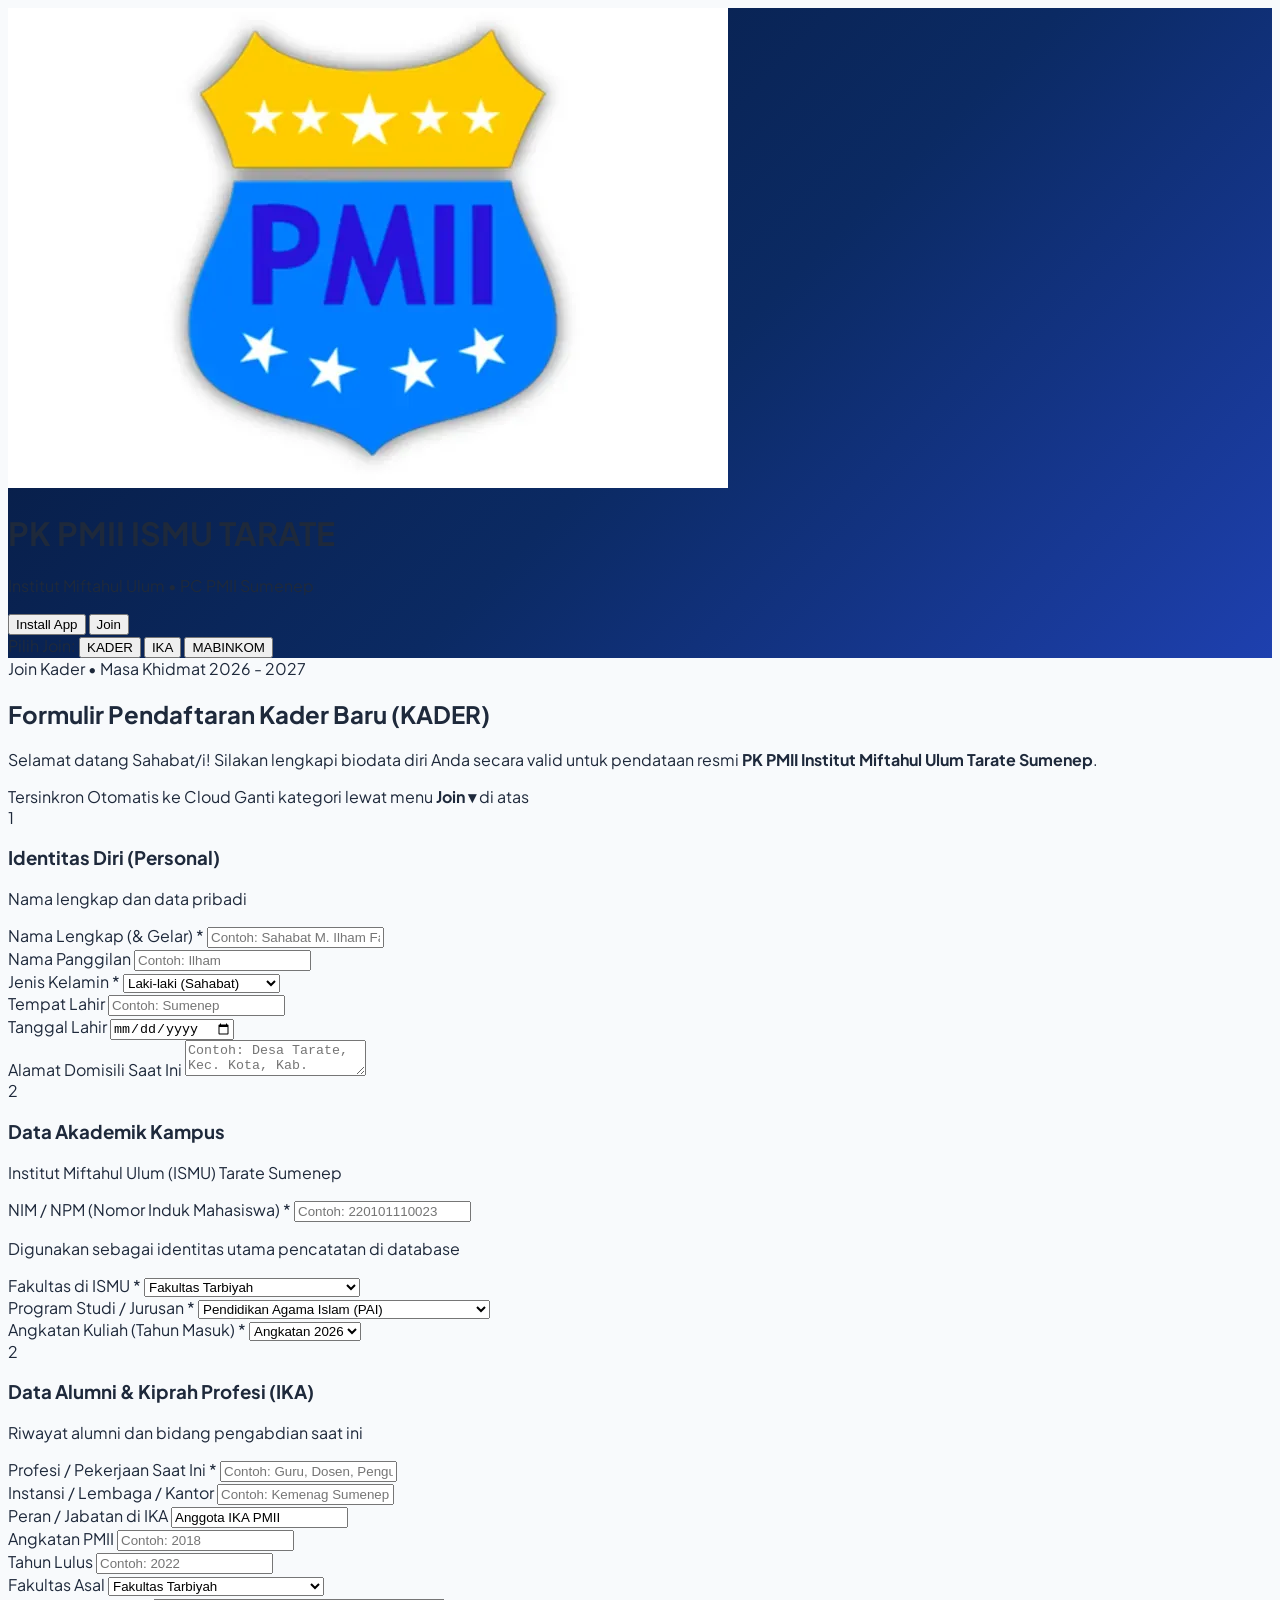
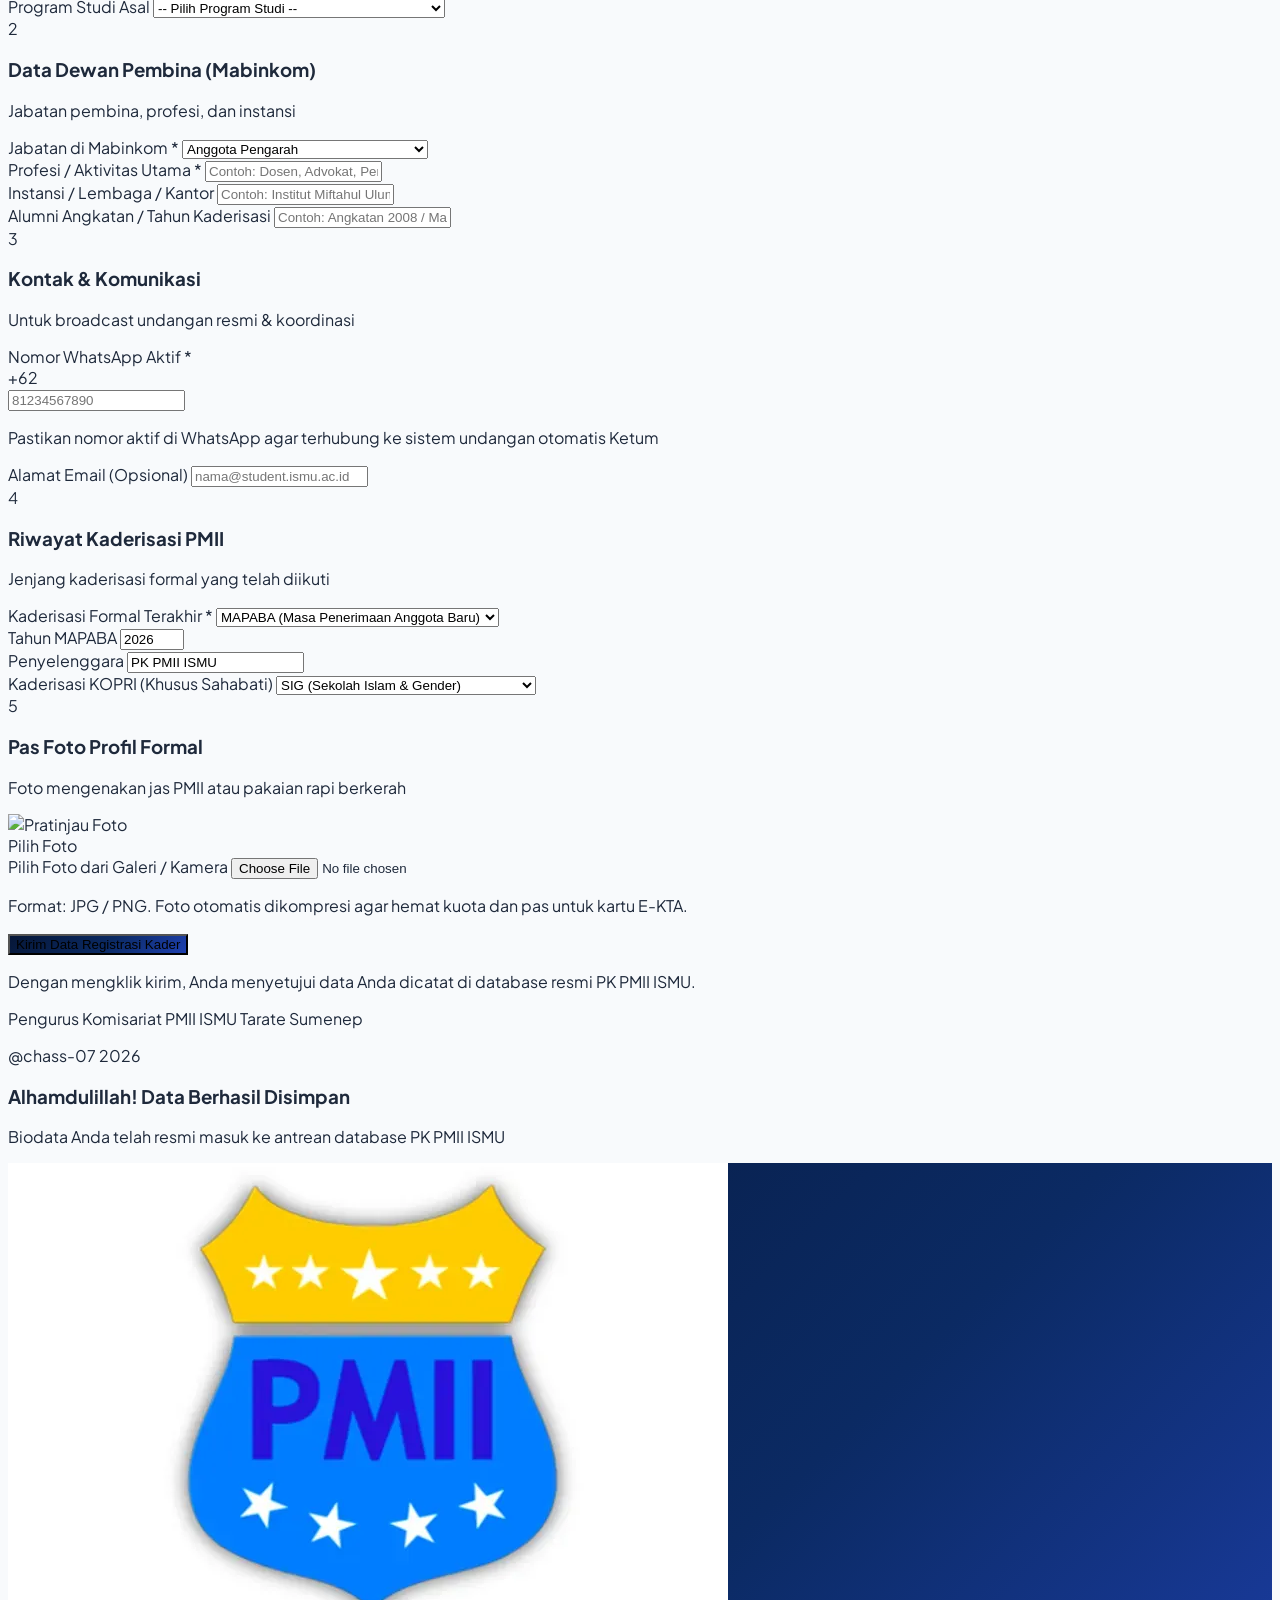
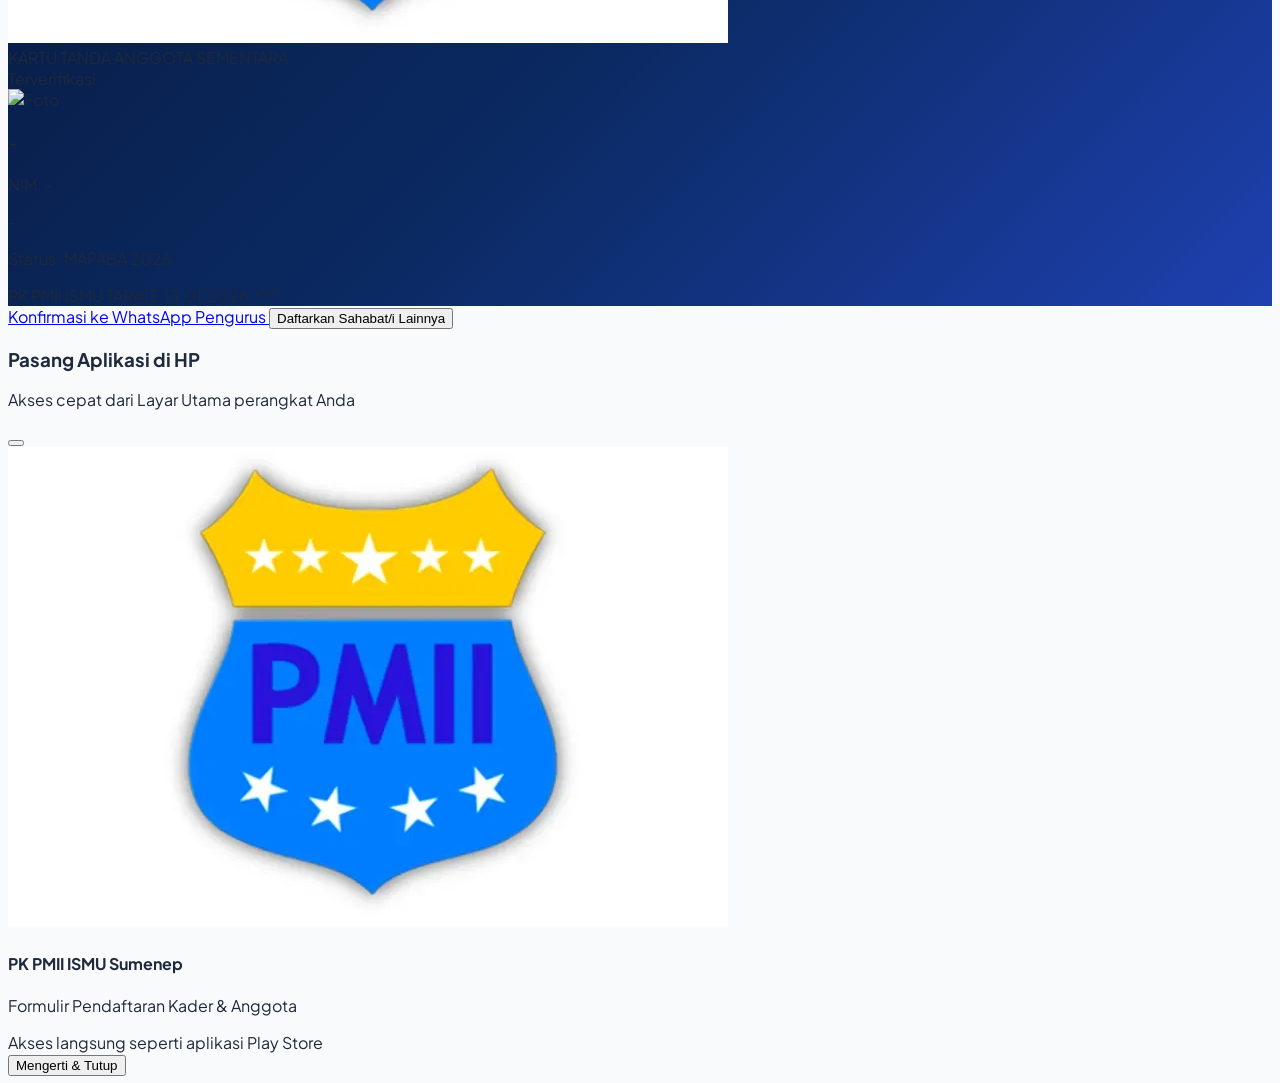
==== commit e557206f: "UI Menu Join: Pindahkan pilihan KADER, IKA, MABINKOM menjadi submenu di bawah menu Join (sidebar & h" ====
--- a/form-kader.html
+++ b/form-kader.html
@@ -27,7 +27,7 @@
   <script src="https://unpkg.com/lucide@latest"></script>
 
   <!-- Data Awal & Konfigurasi Cloud -->
-  <script src="js/data.js?v=20261111_v1"></script>
+  <script src="js/data.js?v=20261111_v2"></script>
 
   <script>
     tailwind.config = {
@@ -99,10 +99,33 @@
           <i data-lucide="download" class="w-3.5 h-3.5 stroke-[2.5]"></i>
           <span>Install App</span>
         </button>
-        <div class="flex items-center gap-1.5 bg-white/10 px-2.5 py-1 rounded-full border border-white/15 text-[10px] text-white">
-          <span class="w-1.5 h-1.5 rounded-full bg-emerald-400 animate-pulse"></span>
-          <span>Form Mandiri</span>
-        </div>
+        <button type="button" onclick="togglePublicJoinMenu()" class="flex items-center gap-1.5 bg-white/15 hover:bg-white/25 px-3 py-1.5 rounded-full border border-white/25 text-xs font-bold text-white transition cursor-pointer">
+          <i data-lucide="user-plus" class="w-3.5 h-3.5 text-yellow-300"></i>
+          <span>Join</span>
+          <i id="pub-join-chevron" data-lucide="chevron-down" class="w-3 h-3 transition-transform duration-200"></i>
+        </button>
+      </div>
+    </div>
+
+    <!-- Submenu Join di Header (Baru muncul saat tombol Join dipencet: KADER, IKA, MABINKOM) -->
+    <div id="pub-join-submenu" class="hidden bg-slate-900/95 border-t border-white/15">
+      <div class="max-w-xl mx-auto px-4 py-2.5 flex flex-wrap items-center justify-end gap-2 text-xs font-bold">
+        <span class="text-[10px] text-slate-400 uppercase tracking-wider mr-auto">Pilih Join:</span>
+        <button type="button" id="pub-btn-type-kader" onclick="selectPublicJoinFromMenu('kader')"
+          class="px-3.5 py-1.5 rounded-xl bg-blue-600 text-white border border-blue-400 flex items-center gap-1.5 transition cursor-pointer">
+          <span class="w-1.5 h-1.5 rounded-full bg-yellow-300"></span>
+          <span>KADER</span>
+        </button>
+        <button type="button" id="pub-btn-type-ika" onclick="selectPublicJoinFromMenu('ika')"
+          class="px-3.5 py-1.5 rounded-xl bg-white/10 hover:bg-teal-600/40 text-slate-200 border border-white/20 flex items-center gap-1.5 transition cursor-pointer">
+          <span class="w-1.5 h-1.5 rounded-full bg-teal-400"></span>
+          <span>IKA</span>
+        </button>
+        <button type="button" id="pub-btn-type-mabinkom" onclick="selectPublicJoinFromMenu('mabinkom')"
+          class="px-3.5 py-1.5 rounded-xl bg-white/10 hover:bg-amber-500/40 text-slate-200 border border-white/20 flex items-center gap-1.5 transition cursor-pointer">
+          <span class="w-1.5 h-1.5 rounded-full bg-amber-400"></span>
+          <span>MABINKOM</span>
+        </button>
       </div>
     </div>
   </header>
@@ -120,10 +143,10 @@
         <span class="text-xs text-slate-400">• Masa Khidmat 2026 - 2027</span>
       </div>
       <h2 id="pub-hero-title" class="text-lg font-extrabold text-slate-900 leading-snug">
-        Formulir Pendataan & Join (Kader, IKA, Mabinkom)
+        Formulir Pendaftaran Kader Baru (KADER)
       </h2>
-      <p class="text-xs text-slate-500 mt-1 leading-relaxed">
-        Selamat datang Sahabat/i! Silakan pilih kategori pendaftaran di bawah (<strong>Kader Aktif</strong>, <strong>IKA Alumni</strong>, atau <strong>Dewan Mabinkom</strong>). Data langsung tersimpan permanen di Cloud <strong class="text-pmii-blue">PK PMII ISMU</strong>.
+      <p id="pub-hero-desc" class="text-xs text-slate-500 mt-1 leading-relaxed">
+        Selamat datang Sahabat/i! Silakan lengkapi biodata diri Anda secara valid untuk pendataan resmi <strong class="text-pmii-blue">PK PMII Institut Miftahul Ulum Tarate Sumenep</strong>.
       </p>
 
       <div class="mt-4 pt-3 border-t border-slate-100 flex items-center justify-between text-[11px] text-slate-500">
@@ -131,34 +154,7 @@
           <i data-lucide="shield-check" class="w-3.5 h-3.5 text-emerald-600"></i>
           <span>Tersinkron Otomatis ke Cloud</span>
         </span>
-        <span class="text-slate-400">Estimasi: 2 Menit</span>
-      </div>
-    </div>
-
-    <!-- 3 Pilihan Kategori Pendataan -->
-    <div class="bg-white rounded-3xl p-4 border border-slate-100 shadow-sm space-y-2.5">
-      <p class="text-[11px] font-extrabold text-slate-600 uppercase tracking-wider">Pilih Kategori Pendaftaran (Join):</p>
-      <div class="grid grid-cols-3 gap-2">
-        <button type="button" id="pub-btn-type-kader" onclick="switchPublicJoinType('kader')"
-          class="p-2.5 rounded-2xl border-2 border-blue-600 bg-blue-50/70 text-center transition cursor-pointer">
-          <i data-lucide="users" class="w-5 h-5 text-blue-600 mx-auto mb-1"></i>
-          <span class="block text-xs font-black text-blue-950">KADER</span>
-          <span class="block text-[9px] text-slate-500 leading-tight mt-0.5">Anggota Aktif</span>
-        </button>
-
-        <button type="button" id="pub-btn-type-ika" onclick="switchPublicJoinType('ika')"
-          class="p-2.5 rounded-2xl border border-slate-200 bg-slate-50/60 hover:bg-teal-50 text-center transition cursor-pointer">
-          <i data-lucide="graduation-cap" class="w-5 h-5 text-teal-600 mx-auto mb-1"></i>
-          <span class="block text-xs font-black text-slate-800">IKA</span>
-          <span class="block text-[9px] text-slate-500 leading-tight mt-0.5">Alumni PMII</span>
-        </button>
-
-        <button type="button" id="pub-btn-type-mabinkom" onclick="switchPublicJoinType('mabinkom')"
-          class="p-2.5 rounded-2xl border border-slate-200 bg-slate-50/60 hover:bg-amber-50 text-center transition cursor-pointer">
-          <i data-lucide="award" class="w-5 h-5 text-amber-500 mx-auto mb-1"></i>
-          <span class="block text-xs font-black text-slate-800">MABINKOM</span>
-          <span class="block text-[9px] text-slate-500 leading-tight mt-0.5">Dewan Pembina</span>
-        </button>
+        <span class="text-slate-400">Ganti kategori lewat menu <strong>Join ▾</strong> di atas</span>
       </div>
     </div>
 
@@ -749,6 +745,23 @@
       }
     }
 
+    function togglePublicJoinMenu() {
+      const sub = document.getElementById('pub-join-submenu');
+      const chev = document.getElementById('pub-join-chevron');
+      if (!sub) return;
+      const willOpen = sub.classList.contains('hidden');
+      sub.classList.toggle('hidden', !willOpen);
+      if (chev) chev.classList.toggle('rotate-180', willOpen);
+    }
+
+    function selectPublicJoinFromMenu(type) {
+      switchPublicJoinType(type);
+      const sub = document.getElementById('pub-join-submenu');
+      const chev = document.getElementById('pub-join-chevron');
+      if (sub) sub.classList.add('hidden');
+      if (chev) chev.classList.remove('rotate-180');
+    }
+
     function switchPublicJoinType(type) {
       const validTypes = ['kader', 'ika', 'mabinkom'];
       const activeType = validTypes.includes(type) ? type : 'kader';
@@ -758,16 +771,16 @@
 
       const styles = {
         kader: {
-          active: 'p-2.5 rounded-2xl border-2 border-blue-600 bg-blue-50/70 text-center transition cursor-pointer shadow-xs',
-          inactive: 'p-2.5 rounded-2xl border border-slate-200 bg-slate-50/60 hover:bg-blue-50/40 text-center transition cursor-pointer'
+          active: 'px-3.5 py-1.5 rounded-xl bg-blue-600 text-white border border-blue-400 flex items-center gap-1.5 transition cursor-pointer',
+          inactive: 'px-3.5 py-1.5 rounded-xl bg-white/10 hover:bg-blue-600/40 text-slate-200 border border-white/20 flex items-center gap-1.5 transition cursor-pointer'
         },
         ika: {
-          active: 'p-2.5 rounded-2xl border-2 border-teal-600 bg-teal-50/70 text-center transition cursor-pointer shadow-xs',
-          inactive: 'p-2.5 rounded-2xl border border-slate-200 bg-slate-50/60 hover:bg-teal-50/40 text-center transition cursor-pointer'
+          active: 'px-3.5 py-1.5 rounded-xl bg-teal-600 text-white border border-teal-400 flex items-center gap-1.5 transition cursor-pointer',
+          inactive: 'px-3.5 py-1.5 rounded-xl bg-white/10 hover:bg-teal-600/40 text-slate-200 border border-white/20 flex items-center gap-1.5 transition cursor-pointer'
         },
         mabinkom: {
-          active: 'p-2.5 rounded-2xl border-2 border-amber-500 bg-amber-50/70 text-center transition cursor-pointer shadow-xs',
-          inactive: 'p-2.5 rounded-2xl border border-slate-200 bg-slate-50/60 hover:bg-amber-50/40 text-center transition cursor-pointer'
+          active: 'px-3.5 py-1.5 rounded-xl bg-amber-500 text-slate-950 font-black border border-amber-300 flex items-center gap-1.5 transition cursor-pointer',
+          inactive: 'px-3.5 py-1.5 rounded-xl bg-white/10 hover:bg-amber-500/40 text-slate-200 border border-white/20 flex items-center gap-1.5 transition cursor-pointer'
         }
       };
 
@@ -808,15 +821,19 @@
       setReq('pub-mbk-profesi', activeType === 'mabinkom');
 
       const badge = document.getElementById('pub-hero-badge');
+      const title = document.getElementById('pub-hero-title');
       const btnLabel = document.getElementById('pub-submit-label');
       if (activeType === 'kader') {
-        if (badge) badge.textContent = 'Database Kader Digital';
+        if (badge) badge.textContent = 'Join Kader';
+        if (title) title.textContent = 'Formulir Pendaftaran Kader Baru (KADER)';
         if (btnLabel) btnLabel.textContent = 'Kirim Data Registrasi Kader';
       } else if (activeType === 'ika') {
-        if (badge) badge.textContent = 'Database Alumni (IKA PMII)';
+        if (badge) badge.textContent = 'Join IKA (Alumni)';
+        if (title) title.textContent = 'Formulir Pendataan Alumni (IKA PMII)';
         if (btnLabel) btnLabel.textContent = 'Simpan Data Alumni IKA';
       } else {
-        if (badge) badge.textContent = 'Database Dewan Pembina (Mabinkom)';
+        if (badge) badge.textContent = 'Join Mabinkom';
+        if (title) title.textContent = 'Formulir Pendataan Dewan Pembina (MABINKOM)';
         if (btnLabel) btnLabel.textContent = 'Simpan Data Mabinkom';
       }
 
